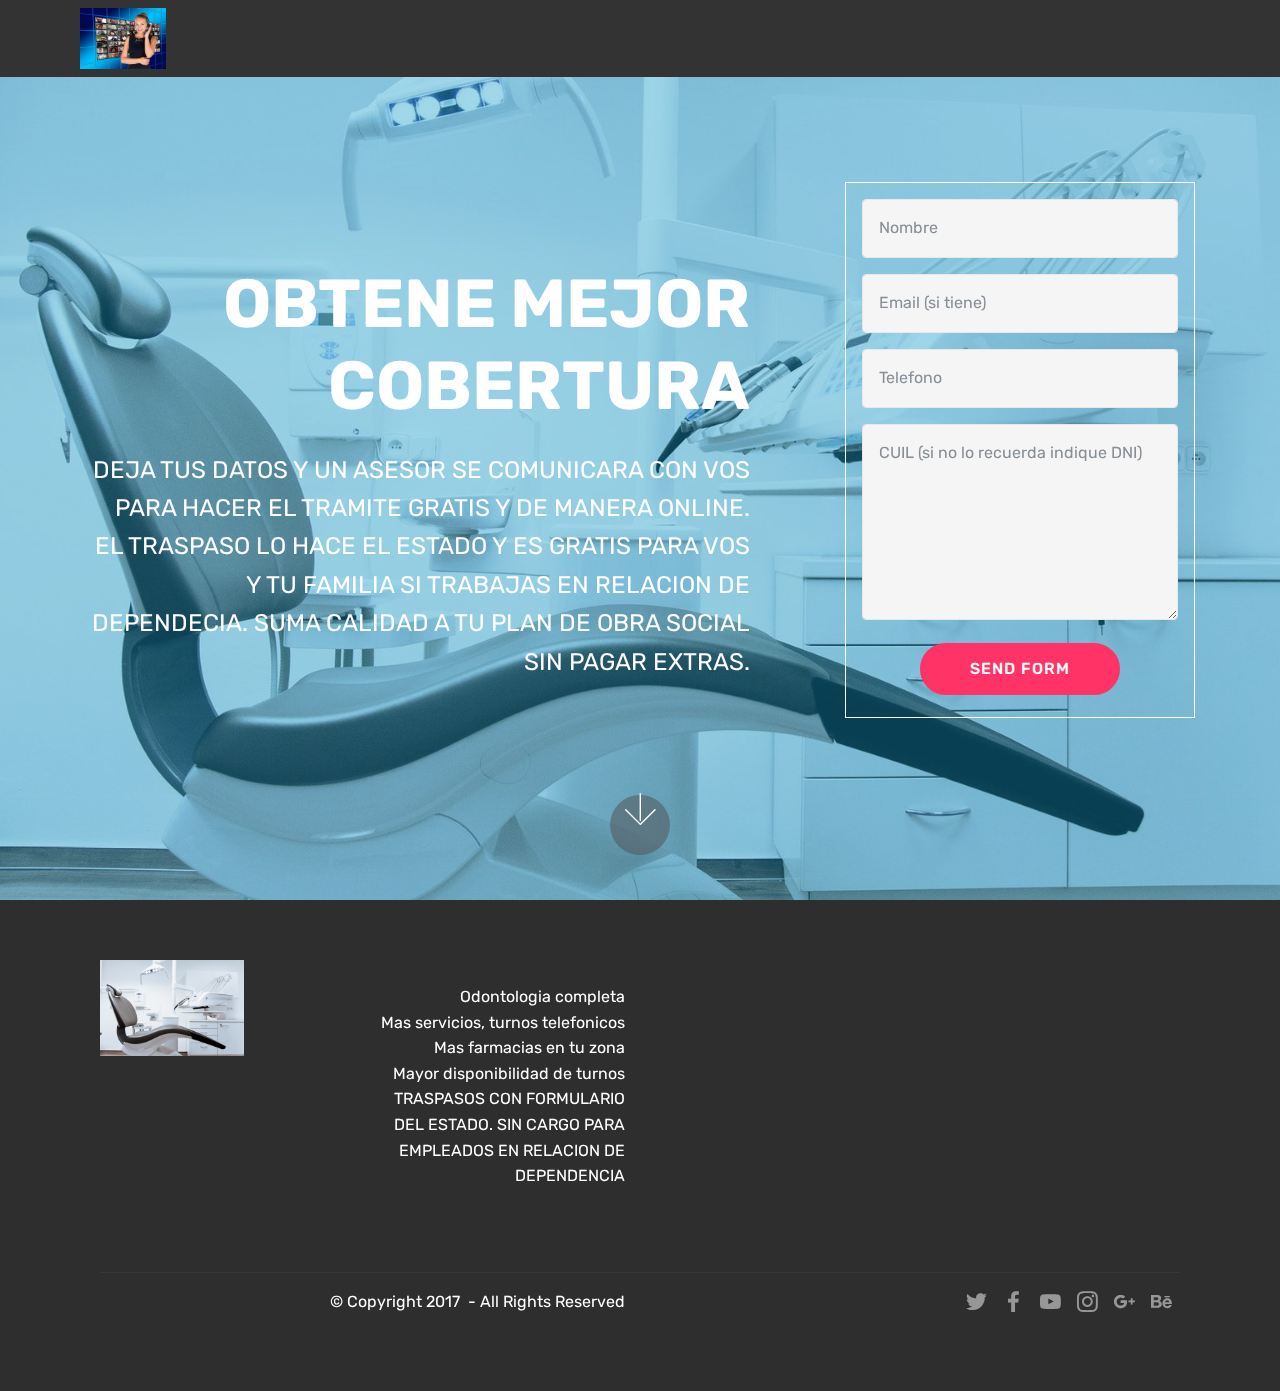
==== index.html @ d3b18d05 "create github pages" ====
<!DOCTYPE html>
<html>
<head>
  <!-- Site made with Mobirise Website Builder v4.2.2, https://mobirise.com -->
  <meta charset="UTF-8">
  <meta http-equiv="X-UA-Compatible" content="IE=edge">
  <meta name="generator" content="Mobirise v4.2.2, mobirise.com">
  <meta name="viewport" content="width=device-width, initial-scale=1">
  <link rel="shortcut icon" href="assets/images/call-center-2300040-960-960x678.jpg" type="image/x-icon">
  <meta name="description" content="">
  <title>Home</title>
  <link rel="stylesheet" href="assets/web/assets/mobirise-icons/mobirise-icons.css">
  <link rel="stylesheet" href="assets/tether/tether.min.css">
  <link rel="stylesheet" href="assets/bootstrap/css/bootstrap.min.css">
  <link rel="stylesheet" href="assets/bootstrap/css/bootstrap-grid.min.css">
  <link rel="stylesheet" href="assets/bootstrap/css/bootstrap-reboot.min.css">
  <link rel="stylesheet" href="assets/socicon/css/styles.css">
  <link rel="stylesheet" href="assets/dropdown/css/style.css">
  <link rel="stylesheet" href="assets/theme/css/style.css">
  <link rel="stylesheet" href="assets/mobirise/css/mbr-additional.css" type="text/css">
  
  
  
</head>
<body>
<section class="menu cid-qtlqsXWztq" once="menu" id="menu1-g" data-rv-view="172">

    

    <nav class="navbar navbar-expand beta-menu navbar-dropdown align-items-center navbar-fixed-top navbar-toggleable-sm">
        <button class="navbar-toggler navbar-toggler-right" type="button" data-toggle="collapse" data-target="#navbarSupportedContent" aria-controls="navbarSupportedContent" aria-expanded="false" aria-label="Toggle navigation">
            <div class="hamburger">
                <span></span>
                <span></span>
                <span></span>
                <span></span>
            </div>
        </button>
        <div class="menu-logo">
            <div class="navbar-brand">
                <span class="navbar-logo">
                    
                         <img src="assets/images/call-center-2300040-960-960x678.jpg" alt="Mobirise" title="" media-simple="true" style="height: 3.8rem;">
                    
                </span>
                <span class="navbar-caption-wrap"><a class="navbar-caption text-white display-4" href="https://mobirise.com"></a></span>
            </div>
        </div>
        <div class="collapse navbar-collapse" id="navbarSupportedContent">
            <ul class="navbar-nav nav-dropdown" data-app-modern-menu="true"><li class="nav-item">
                    <a class="nav-link link text-white display-4" href="https://mobirise.com">&nbsp; &nbsp; &nbsp; &nbsp; &nbsp;</a>
                </li>
                <li class="nav-item">
                    <a class="nav-link link text-white display-4" href="https://mobirise.com">&nbsp;&nbsp;</a>
                </li></ul>
            <div class="navbar-buttons mbr-section-btn"><a class="btn btn-sm btn-black display-4" href="https://mobirise.com"></a></div>
        </div>
    </nav>
</section>

<section class="engine"><a href="https://mobirise.co/i">how to build your own website for free</a></section><section class="cid-qtlsgCsxDX mbr-fullscreen mbr-parallax-background" id="header15-k" data-rv-view="169">

    

    <div class="mbr-overlay" style="opacity: 0.4; background-color: rgb(20, 157, 204);"></div>

    <div class="container align-right">
<div class="row">
    <div class="mbr-white col-lg-8 col-md-7 content-container">
        <h1 class="mbr-section-title mbr-bold pb-3 mbr-fonts-style display-1"><br>OBTENE MEJOR COBERTURA</h1>
        <p class="mbr-text pb-3 mbr-fonts-style display-5">
            DEJA TUS DATOS Y UN ASESOR SE COMUNICARA CON VOS PARA HACER EL TRAMITE GRATIS Y DE MANERA ONLINE. EL TRASPASO LO HACE EL ESTADO Y ES GRATIS PARA VOS Y TU FAMILIA SI TRABAJAS EN RELACION DE DEPENDECIA. SUMA CALIDAD A TU PLAN DE OBRA SOCIAL SIN PAGAR EXTRAS.</p>
    </div>
    <div class="col-lg-4 col-md-5">
    <div class="form-container">
        <div class="media-container-column" data-form-type="formoid">
            <div data-form-alert="" hidden="" class="align-center">Listo! te contactaremos a la brevedad, debido a la gran cantidad de consultas, puede demorar mas de 24 hs. Gracias</div>
            <form class="mbr-form" action="https://mobirise.com/" method="post" data-form-title="Mobirise Form"><input type="hidden" data-form-email="true" value="n4lDWaGfX4Df9I/8qN7eOyInpA7m1pARLKelEDtYTcmygphBcvefN6glMkWiWGzHgW0ulHbra5Y2m6BUz6Mc2ZE6gRpl/fX6ny7v/o+dKJM3oagnv/U/S1crHrwvx7Qu">
                <div data-for="name">
                    <div class="form-group">
                        <input type="text" class="form-control px-3" name="name" data-form-field="Name" placeholder="Nombre" required="" id="name-header15-k">
                    </div>
                </div>
                <div data-for="email">
                    <div class="form-group">
                        <input type="email" class="form-control px-3" name="email" data-form-field="Email" placeholder="Email (si tiene)" required="" id="email-header15-k">
                    </div>
                </div>
                <div data-for="phone">
                    <div class="form-group">
                        <input type="tel" class="form-control px-3" name="phone" data-form-field="Phone" placeholder="Telefono" id="phone-header15-k">
                    </div>
                </div>
                <div class="form-group" data-for="message">
                    <textarea type="text" class="form-control px-3" name="message" rows="7" placeholder="CUIL (si no lo recuerda indique DNI)" data-form-field="Message" id="message-header15-k"></textarea>
                </div>
                <span class="input-group-btn">
                    <button href="" type="submit" class="btn btn-secondary btn-form display-4">SEND FORM</button>
                </span>
            </form>
        </div>
    </div>
    </div>
</div>
    </div>
    <div class="mbr-arrow hidden-sm-down" aria-hidden="true">
        <a href="#next">
            <i class="mbri-down mbr-iconfont"></i>
        </a>
    </div>
</section>

<section class="cid-qtlqt9gknt" id="footer1-f" data-rv-view="174">

    

    

    <div class="container">
        <div class="media-container-row content text-white">
            <div class="col-12 col-md-3">
                <div class="media-wrap">
                    
                        <img src="assets/images/mbr-1620x1080.jpg" alt="Mobirise" title="" media-simple="true">
                    
                </div>
            </div>
            <div class="col-12 col-md-3 mbr-fonts-style display-7">
                <h5 class="pb-3"></h5>
                <p class="mbr-text">Odontologia completa<br>Mas servicios, turnos telefonicos<br>Mas farmacias en tu zona <br>Mayor disponibilidad de turnos<br>TRASPASOS CON FORMULARIO DEL ESTADO. SIN CARGO PARA EMPLEADOS EN RELACION DE DEPENDENCIA<br> &nbsp; &nbsp; &nbsp; &nbsp; &nbsp; &nbsp; &nbsp; &nbsp; &nbsp;<br><br></p>
            </div>
            <div class="col-12 col-md-3 mbr-fonts-style display-7">
                <h5 class="pb-3"></h5>
                <p class="mbr-text"></p>
            </div>
            <div class="col-12 col-md-3 mbr-fonts-style display-7">
                <h5 class="pb-3"></h5>
                <p class="mbr-text"></p>
            </div>
        </div>
        <div class="footer-lower">
            <div class="media-container-row">
                <div class="col-sm-12">
                    <hr>
                </div>
            </div>
            <div class="media-container-row mbr-white">
                <div class="col-sm-6 copyright">
                    <p class="mbr-text mbr-fonts-style display-7">
                        © Copyright 2017 &nbsp;- All Rights Reserved
                    </p>
                </div>
                <div class="col-md-6">
                    <div class="social-list align-right">
                        <div class="soc-item">
                            <a href="https://twitter.com" target="_blank">
                                <span class="mbr-iconfont mbr-iconfont-social socicon-twitter socicon" media-simple="true"></span>
                            </a>
                        </div>
                        <div class="soc-item">
                            <a href="https://www.facebook.com/traspasosobrasocial/" target="_blank">
                                <span class="mbr-iconfont mbr-iconfont-social socicon-facebook socicon" media-simple="true"></span>
                            </a>
                        </div>
                        <div class="soc-item">
                            <a href="https://www.youtube.com/watch?v=J1DUVOtjE8Q" target="_blank">
                                <span class="mbr-iconfont mbr-iconfont-social socicon-youtube socicon" media-simple="true"></span>
                            </a>
                        </div>
                        <div class="soc-item">
                            <a href="https://instagram.com" target="_blank">
                                <span class="mbr-iconfont mbr-iconfont-social socicon-instagram socicon" media-simple="true"></span>
                            </a>
                        </div>
                        <div class="soc-item">
                            <a href="https://plus.google.com/u/0/+Mobirise" target="_blank">
                                <span class="socicon-googleplus socicon mbr-iconfont mbr-iconfont-social" media-simple="true"></span>
                            </a>
                        </div>
                        <div class="soc-item">
                            <a href="https://www.behance.net/Mobirise" target="_blank">
                                <span class="socicon-behance socicon mbr-iconfont mbr-iconfont-social" media-simple="true"></span>
                            </a>
                        </div>
                    </div>
                </div>
            </div>
        </div>
    </div>
</section>


  <script src="assets/web/assets/jquery/jquery.min.js"></script>
  <script src="assets/popper/popper.min.js"></script>
  <script src="assets/tether/tether.min.js"></script>
  <script src="assets/bootstrap/js/bootstrap.min.js"></script>
  <script src="assets/smooth-scroll/smooth-scroll.js"></script>
  <script src="assets/dropdown/js/script.min.js"></script>
  <script src="assets/touch-swipe/jquery.touch-swipe.min.js"></script>
  <script src="assets/jarallax/jarallax.min.js"></script>
  <script src="assets/theme/js/script.js"></script>
  <script src="assets/formoid/formoid.min.js"></script>
  
  
</body>
</html>
---- assets/web/assets/mobirise-icons/mobirise-icons.css ----
@font-face {
  font-family: 'MobiriseIcons';
  src:  url('mobirise-icons.eot?spat4u');
  src:  url('mobirise-icons.eot?spat4u#iefix') format('embedded-opentype'),
    url('mobirise-icons.ttf?spat4u') format('truetype'),
    url('mobirise-icons.woff?spat4u') format('woff'),
    url('mobirise-icons.svg?spat4u#MobiriseIcons') format('svg');
  font-weight: normal;
  font-style: normal;
}

[class^="mbri-"], [class*=" mbri-"] {
  /* use !important to prevent issues with browser extensions that change fonts */
  font-family: MobiriseIcons !important;
  speak: none;
  font-style: normal;
  font-weight: normal;
  font-variant: normal;
  text-transform: none;
  line-height: 1;

  /* Better Font Rendering =========== */
  -webkit-font-smoothing: antialiased;
  -moz-osx-font-smoothing: grayscale;
}

.mbri-add-submenu:before {
  content: "\e900";
}
.mbri-alert:before {
  content: "\e901";
}
.mbri-align-center:before {
  content: "\e902";
}
.mbri-align-justify:before {
  content: "\e903";
}
.mbri-align-left:before {
  content: "\e904";
}
.mbri-align-right:before {
  content: "\e905";
}
.mbri-android:before {
  content: "\e906";
}
.mbri-apple:before {
  content: "\e907";
}
.mbri-arrow-down:before {
  content: "\e908";
}
.mbri-arrow-next:before {
  content: "\e909";
}
.mbri-arrow-prev:before {
  content: "\e90a";
}
.mbri-arrow-up:before {
  content: "\e90b";
}
.mbri-bold:before {
  content: "\e90c";
}
.mbri-bookmark:before {
  content: "\e90d";
}
.mbri-bootstrap:before {
  content: "\e90e";
}
.mbri-briefcase:before {
  content: "\e90f";
}
.mbri-browse:before {
  content: "\e910";
}
.mbri-bulleted-list:before {
  content: "\e911";
}
.mbri-calendar:before {
  content: "\e912";
}
.mbri-camera:before {
  content: "\e913";
}
.mbri-cart-add:before {
  content: "\e914";
}
.mbri-cart-full:before {
  content: "\e915";
}
.mbri-cash:before {
  content: "\e916";
}
.mbri-change-style:before {
  content: "\e917";
}
.mbri-chat:before {
  content: "\e918";
}
.mbri-clock:before {
  content: "\e919";
}
.mbri-close:before {
  content: "\e91a";
}
.mbri-cloud:before {
  content: "\e91b";
}
.mbri-code:before {
  content: "\e91c";
}
.mbri-contact-form:before {
  content: "\e91d";
}
.mbri-credit-card:before {
  content: "\e91e";
}
.mbri-cursor-click:before {
  content: "\e91f";
}
.mbri-cust-feedback:before {
  content: "\e920";
}
.mbri-database:before {
  content: "\e921";
}
.mbri-delivery:before {
  content: "\e922";
}
.mbri-desktop:before {
  content: "\e923";
}
.mbri-devices:before {
  content: "\e924";
}
.mbri-down:before {
  content: "\e925";
}
.mbri-download:before {
  content: "\e989";
}
.mbri-drag-n-drop:before {
  content: "\e927";
}
.mbri-drag-n-drop2:before {
  content: "\e928";
}
.mbri-edit:before {
  content: "\e929";
}
.mbri-edit2:before {
  content: "\e92a";
}
.mbri-error:before {
  content: "\e92b";
}
.mbri-extension:before {
  content: "\e92c";
}
.mbri-features:before {
  content: "\e92d";
}
.mbri-file:before {
  content: "\e92e";
}
.mbri-flag:before {
  content: "\e92f";
}
.mbri-folder:before {
  content: "\e930";
}
.mbri-gift:before {
  content: "\e931";
}
.mbri-github:before {
  content: "\e932";
}
.mbri-globe:before {
  content: "\e933";
}
.mbri-globe-2:before {
  content: "\e934";
}
.mbri-growing-chart:before {
  content: "\e935";
}
.mbri-hearth:before {
  content: "\e936";
}
.mbri-help:before {
  content: "\e937";
}
.mbri-home:before {
  content: "\e938";
}
.mbri-hot-cup:before {
  content: "\e939";
}
.mbri-idea:before {
  content: "\e93a";
}
.mbri-image-gallery:before {
  content: "\e93b";
}
.mbri-image-slider:before {
  content: "\e93c";
}
.mbri-info:before {
  content: "\e93d";
}
.mbri-italic:before {
  content: "\e93e";
}
.mbri-key:before {
  content: "\e93f";
}
.mbri-laptop:before {
  content: "\e940";
}
.mbri-layers:before {
  content: "\e941";
}
.mbri-left-right:before {
  content: "\e942";
}
.mbri-left:before {
  content: "\e943";
}
.mbri-letter:before {
  content: "\e944";
}
.mbri-like:before {
  content: "\e945";
}
.mbri-link:before {
  content: "\e946";
}
.mbri-lock:before {
  content: "\e947";
}
.mbri-login:before {
  content: "\e948";
}
.mbri-logout:before {
  content: "\e949";
}
.mbri-magic-stick:before {
  content: "\e94a";
}
.mbri-map-pin:before {
  content: "\e94b";
}
.mbri-menu:before {
  content: "\e94c";
}
.mbri-mobile:before {
  content: "\e94d";
}
.mbri-mobile2:before {
  content: "\e94e";
}
.mbri-mobirise:before {
  content: "\e94f";
}
.mbri-more-horizontal:before {
  content: "\e950";
}
.mbri-more-vertical:before {
  content: "\e951";
}
.mbri-music:before {
  content: "\e952";
}
.mbri-new-file:before {
  content: "\e953";
}
.mbri-numbered-list:before {
  content: "\e954";
}
.mbri-opened-folder:before {
  content: "\e955";
}
.mbri-pages:before {
  content: "\e956";
}
.mbri-paper-plane:before {
  content: "\e957";
}
.mbri-paperclip:before {
  content: "\e958";
}
.mbri-photo:before {
  content: "\e959";
}
.mbri-photos:before {
  content: "\e95a";
}
.mbri-pin:before {
  content: "\e95b";
}
.mbri-play:before {
  content: "\e95c";
}
.mbri-plus:before {
  content: "\e95d";
}
.mbri-preview:before {
  content: "\e95e";
}
.mbri-print:before {
  content: "\e95f";
}
.mbri-protect:before {
  content: "\e960";
}
.mbri-question:before {
  content: "\e961";
}
.mbri-quote-left:before {
  content: "\e962";
}
.mbri-quote-right:before {
  content: "\e963";
}
.mbri-refresh:before {
  content: "\e964";
}
.mbri-responsive:before {
  content: "\e965";
}
.mbri-right:before {
  content: "\e966";
}
.mbri-rocket:before {
  content: "\e967";
}
.mbri-sad-face:before {
  content: "\e968";
}
.mbri-sale:before {
  content: "\e969";
}
.mbri-save:before {
  content: "\e96a";
}
.mbri-search:before {
  content: "\e96b";
}
.mbri-setting:before {
  content: "\e96c";
}
.mbri-setting2:before {
  content: "\e96d";
}
.mbri-setting3:before {
  content: "\e96e";
}
.mbri-share:before {
  content: "\e96f";
}
.mbri-shopping-bag:before {
  content: "\e970";
}
.mbri-shopping-basket:before {
  content: "\e971";
}
.mbri-shopping-cart:before {
  content: "\e972";
}
.mbri-sites:before {
  content: "\e973";
}
.mbri-smile-face:before {
  content: "\e974";
}
.mbri-speed:before {
  content: "\e975";
}
.mbri-star:before {
  content: "\e976";
}
.mbri-success:before {
  content: "\e977";
}
.mbri-sun:before {
  content: "\e978";
}
.mbri-sun2:before {
  content: "\e979";
}
.mbri-tablet:before {
  content: "\e97a";
}
.mbri-tablet-vertical:before {
  content: "\e97b";
}
.mbri-target:before {
  content: "\e97c";
}
.mbri-timer:before {
  content: "\e97d";
}
.mbri-to-ftp:before {
  content: "\e97e";
}
.mbri-to-local-drive:before {
  content: "\e97f";
}
.mbri-touch-swipe:before {
  content: "\e980";
}
.mbri-touch:before {
  content: "\e981";
}
.mbri-trash:before {
  content: "\e982";
}
.mbri-underline:before {
  content: "\e983";
}
.mbri-unlink:before {
  content: "\e984";
}
.mbri-unlock:before {
  content: "\e985";
}
.mbri-up-down:before {
  content: "\e986";
}
.mbri-up:before {
  content: "\e987";
}
.mbri-update:before {
  content: "\e988";
}
.mbri-upload:before {
 content: "\e926"; 
}
.mbri-user:before {
  content: "\e98a";
}
.mbri-user2:before {
  content: "\e98b";
}
.mbri-users:before {
  content: "\e98c";
}
.mbri-video:before {
  content: "\e98d";
}
.mbri-video-play:before {
  content: "\e98e";
}
.mbri-watch:before {
  content: "\e98f";
}
.mbri-website-theme:before {
  content: "\e990";
}
.mbri-wifi:before {
  content: "\e991";
}
.mbri-windows:before {
  content: "\e992";
}
.mbri-zoom-out:before {
  content: "\e993";
}
.mbri-redo:before {
  content: "\e994";
}
.mbri-undo:before {
  content: "\e995";
}
---- assets/socicon/css/styles.css ----
@charset "UTF-8";

@font-face {
  font-family: "socicon";
  src:url("../fonts/socicon.eot");
  src:url("../fonts/socicon.eot?#iefix") format("embedded-opentype"),
    url("../fonts/socicon.woff") format("woff"),
    url("../fonts/socicon.ttf") format("truetype"),
    url("../fonts/socicon.svg#socicon") format("svg");
  font-weight: normal;
  font-style: normal;

}

[data-icon]:before {
  font-family: "socicon" !important;
  content: attr(data-icon);
  font-style: normal !important;
  font-weight: normal !important;
  font-variant: normal !important;
  text-transform: none !important;
  speak: none;
  line-height: 1;
  -webkit-font-smoothing: antialiased;
  -moz-osx-font-smoothing: grayscale;
}

[class^="socicon-"]:before,
[class*=" socicon-"]:before {
  font-family: "socicon" !important;
  font-style: normal !important;
  font-weight: normal !important;
  font-variant: normal !important;
  text-transform: none !important;
  speak: none;
  line-height: 1;
  -webkit-font-smoothing: antialiased;
  -moz-osx-font-smoothing: grayscale;
}

.socicon-modelmayhem:before {
  content: "\e000";
}
.socicon-mixcloud:before {
  content: "\e001";
}
.socicon-drupal:before {
  content: "\e002";
}
.socicon-swarm:before {
  content: "\e003";
}
.socicon-istock:before {
  content: "\e004";
}
.socicon-yammer:before {
  content: "\e005";
}
.socicon-ello:before {
  content: "\e006";
}
.socicon-stackoverflow:before {
  content: "\e007";
}
.socicon-persona:before {
  content: "\e008";
}
.socicon-triplej:before {
  content: "\e009";
}
.socicon-houzz:before {
  content: "\e00a";
}
.socicon-rss:before {
  content: "\e00b";
}
.socicon-paypal:before {
  content: "\e00c";
}
.socicon-odnoklassniki:before {
  content: "\e00d";
}
.socicon-airbnb:before {
  content: "\e00e";
}
.socicon-periscope:before {
  content: "\e00f";
}
.socicon-outlook:before {
  content: "\e010";
}
.socicon-coderwall:before {
  content: "\e011";
}
.socicon-tripadvisor:before {
  content: "\e012";
}
.socicon-appnet:before {
  content: "\e013";
}
.socicon-goodreads:before {
  content: "\e014";
}
.socicon-tripit:before {
  content: "\e015";
}
.socicon-lanyrd:before {
  content: "\e016";
}
.socicon-slideshare:before {
  content: "\e017";
}
.socicon-buffer:before {
  content: "\e018";
}
.socicon-disqus:before {
  content: "\e019";
}
.socicon-vkontakte:before {
  content: "\e01a";
}
.socicon-whatsapp:before {
  content: "\e01b";
}
.socicon-patreon:before {
  content: "\e01c";
}
.socicon-storehouse:before {
  content: "\e01d";
}
.socicon-pocket:before {
  content: "\e01e";
}
.socicon-mail:before {
  content: "\e01f";
}
.socicon-blogger:before {
  content: "\e020";
}
.socicon-technorati:before {
  content: "\e021";
}
.socicon-reddit:before {
  content: "\e022";
}
.socicon-dribbble:before {
  content: "\e023";
}
.socicon-stumbleupon:before {
  content: "\e024";
}
.socicon-digg:before {
  content: "\e025";
}
.socicon-envato:before {
  content: "\e026";
}
.socicon-behance:before {
  content: "\e027";
}
.socicon-delicious:before {
  content: "\e028";
}
.socicon-deviantart:before {
  content: "\e029";
}
.socicon-forrst:before {
  content: "\e02a";
}
.socicon-play:before {
  content: "\e02b";
}
.socicon-zerply:before {
  content: "\e02c";
}
.socicon-wikipedia:before {
  content: "\e02d";
}
.socicon-apple:before {
  content: "\e02e";
}
.socicon-flattr:before {
  content: "\e02f";
}
.socicon-github:before {
  content: "\e030";
}
.socicon-renren:before {
  content: "\e031";
}
.socicon-friendfeed:before {
  content: "\e032";
}
.socicon-newsvine:before {
  content: "\e033";
}
.socicon-identica:before {
  content: "\e034";
}
.socicon-bebo:before {
  content: "\e035";
}
.socicon-zynga:before {
  content: "\e036";
}
.socicon-steam:before {
  content: "\e037";
}
.socicon-xbox:before {
  content: "\e038";
}
.socicon-windows:before {
  content: "\e039";
}
.socicon-qq:before {
  content: "\e03a";
}
.socicon-douban:before {
  content: "\e03b";
}
.socicon-meetup:before {
  content: "\e03c";
}
.socicon-playstation:before {
  content: "\e03d";
}
.socicon-android:before {
  content: "\e03e";
}
.socicon-snapchat:before {
  content: "\e03f";
}
.socicon-twitter:before {
  content: "\e040";
}
.socicon-facebook:before {
  content: "\e041";
}
.socicon-googleplus:before {
  content: "\e042";
}
.socicon-pinterest:before {
  content: "\e043";
}
.socicon-foursquare:before {
  content: "\e044";
}
.socicon-yahoo:before {
  content: "\e045";
}
.socicon-skype:before {
  content: "\e046";
}
.socicon-yelp:before {
  content: "\e047";
}
.socicon-feedburner:before {
  content: "\e048";
}
.socicon-linkedin:before {
  content: "\e049";
}
.socicon-viadeo:before {
  content: "\e04a";
}
.socicon-xing:before {
  content: "\e04b";
}
.socicon-myspace:before {
  content: "\e04c";
}
.socicon-soundcloud:before {
  content: "\e04d";
}
.socicon-spotify:before {
  content: "\e04e";
}
.socicon-grooveshark:before {
  content: "\e04f";
}
.socicon-lastfm:before {
  content: "\e050";
}
.socicon-youtube:before {
  content: "\e051";
}
.socicon-vimeo:before {
  content: "\e052";
}
.socicon-dailymotion:before {
  content: "\e053";
}
.socicon-vine:before {
  content: "\e054";
}
.socicon-flickr:before {
  content: "\e055";
}
.socicon-500px:before {
  content: "\e056";
}
.socicon-wordpress:before {
  content: "\e058";
}
.socicon-tumblr:before {
  content: "\e059";
}
.socicon-twitch:before {
  content: "\e05a";
}
.socicon-8tracks:before {
  content: "\e05b";
}
.socicon-amazon:before {
  content: "\e05c";
}
.socicon-icq:before {
  content: "\e05d";
}
.socicon-smugmug:before {
  content: "\e05e";
}
.socicon-ravelry:before {
  content: "\e05f";
}
.socicon-weibo:before {
  content: "\e060";
}
.socicon-baidu:before {
  content: "\e061";
}
.socicon-angellist:before {
  content: "\e062";
}
.socicon-ebay:before {
  content: "\e063";
}
.socicon-imdb:before {
  content: "\e064";
}
.socicon-stayfriends:before {
  content: "\e065";
}
.socicon-residentadvisor:before {
  content: "\e066";
}
.socicon-google:before {
  content: "\e067";
}
.socicon-yandex:before {
  content: "\e068";
}
.socicon-sharethis:before {
  content: "\e069";
}
.socicon-bandcamp:before {
  content: "\e06a";
}
.socicon-itunes:before {
  content: "\e06b";
}
.socicon-deezer:before {
  content: "\e06c";
}
.socicon-telegram:before {
  content: "\e06e";
}
.socicon-openid:before {
  content: "\e06f";
}
.socicon-amplement:before {
  content: "\e070";
}
.socicon-viber:before {
  content: "\e071";
}
.socicon-zomato:before {
  content: "\e072";
}
.socicon-draugiem:before {
  content: "\e074";
}
.socicon-endomodo:before {
  content: "\e075";
}
.socicon-filmweb:before {
  content: "\e076";
}
.socicon-stackexchange:before {
  content: "\e077";
}
.socicon-wykop:before {
  content: "\e078";
}
.socicon-teamspeak:before {
  content: "\e079";
}
.socicon-teamviewer:before {
  content: "\e07a";
}
.socicon-ventrilo:before {
  content: "\e07b";
}
.socicon-younow:before {
  content: "\e07c";
}
.socicon-raidcall:before {
  content: "\e07d";
}
.socicon-mumble:before {
  content: "\e07e";
}
.socicon-medium:before {
  content: "\e06d";
}
.socicon-bebee:before {
  content: "\e07f";
}
.socicon-hitbox:before {
  content: "\e080";
}
.socicon-reverbnation:before {
  content: "\e081";
}
.socicon-formulr:before {
  content: "\e082";
}
.socicon-instagram:before {
  content: "\e057";
}
.socicon-battlenet:before {
  content: "\e083";
}
.socicon-chrome:before {
  content: "\e084";
}
.socicon-discord:before {
  content: "\e086";
}
.socicon-issuu:before {
  content: "\e087";
}
.socicon-macos:before {
  content: "\e088";
}
.socicon-firefox:before {
  content: "\e089";
}
.socicon-opera:before {
  content: "\e08d";
}
.socicon-keybase:before {
  content: "\e090";
}
.socicon-alliance:before {
  content: "\e091";
}
.socicon-livejournal:before {
  content: "\e092";
}
.socicon-googlephotos:before {
  content: "\e093";
}
.socicon-horde:before {
  content: "\e094";
}
.socicon-etsy:before {
  content: "\e095";
}
.socicon-zapier:before {
  content: "\e096";
}
.socicon-google-scholar:before {
  content: "\e097";
}
.socicon-researchgate:before {
  content: "\e098";
}
.socicon-wechat:before {
  content: "\e099";
}
.socicon-strava:before {
  content: "\e09a";
}
.socicon-line:before {
  content: "\e09b";
}
.socicon-lyft:before {
  content: "\e09c";
}
.socicon-uber:before {
  content: "\e09d";
}
.socicon-songkick:before {
  content: "\e09e";
}
.socicon-viewbug:before {
  content: "\e09f";
}
.socicon-googlegroups:before {
  content: "\e0a0";
}
.socicon-quora:before {
  content: "\e073";
}
.socicon-diablo:before {
  content: "\e085";
}
.socicon-blizzard:before {
  content: "\e0a1";
}
.socicon-hearthstone:before {
  content: "\e08b";
}
.socicon-heroes:before {
  content: "\e08a";
}
.socicon-overwatch:before {
  content: "\e08c";
}
.socicon-warcraft:before {
  content: "\e08e";
}
.socicon-starcraft:before {
  content: "\e08f";
}
.socicon-beam:before {
  content: "\e0a2";
}
.socicon-curse:before {
  content: "\e0a3";
}
.socicon-player:before {
  content: "\e0a4";
}
.socicon-streamjar:before {
  content: "\e0a5";
}
.socicon-nintendo:before {
  content: "\e0a6";
}
.socicon-hellocoton:before {
  content: "\e0a7";
}
---- assets/dropdown/css/style.css ----
.navbar-dropdown {
  left: 0;
  padding: 0;
  position: absolute;
  right: 0;
  top: 0;
  transition: all 0.45s ease;
  z-index: 1030;
  background: #282828; }
  .navbar-dropdown .navbar-logo {
    margin-right: 0.8rem;
    transition: margin 0.3s ease-in-out;
    vertical-align: middle; }
    .navbar-dropdown .navbar-logo img {
      height: 3.125rem;
      transition: all 0.3s ease-in-out; }
    .navbar-dropdown .navbar-logo.mbr-iconfont {
      font-size: 3.125rem;
      line-height: 3.125rem; }
  .navbar-dropdown .navbar-caption {
    font-weight: 700;
    white-space: normal;
    vertical-align: -4px;
    line-height: 3.125rem !important; }
    .navbar-dropdown .navbar-caption, .navbar-dropdown .navbar-caption:hover {
      color: inherit;
      text-decoration: none; }
  .navbar-dropdown .mbr-iconfont + .navbar-caption {
    vertical-align: -1px; }
  .navbar-dropdown.navbar-fixed-top {
    position: fixed; }
  .navbar-dropdown .navbar-brand span {
    vertical-align: -4px; }
  .navbar-dropdown.bg-color.transparent {
    background: none; }
  .navbar-dropdown.navbar-short .navbar-brand {
    padding: 0.625rem 0; }
    .navbar-dropdown.navbar-short .navbar-brand span {
      vertical-align: -1px; }
  .navbar-dropdown.navbar-short .navbar-caption {
    line-height: 2.375rem !important;
    vertical-align: -2px; }
  .navbar-dropdown.navbar-short .navbar-logo {
    margin-right: 0.5rem; }
    .navbar-dropdown.navbar-short .navbar-logo img {
      height: 2.375rem; }
    .navbar-dropdown.navbar-short .navbar-logo.mbr-iconfont {
      font-size: 2.375rem;
      line-height: 2.375rem; }
  .navbar-dropdown.navbar-short .mbr-table-cell {
    height: 3.625rem; }
  .navbar-dropdown .navbar-close {
    left: 0.6875rem;
    position: fixed;
    top: 0.75rem;
    z-index: 1000; }
  .navbar-dropdown .hamburger-icon {
    content: "";
    display: inline-block;
    vertical-align: middle;
    width: 16px;
    -webkit-box-shadow: 0 -6px 0 1px #282828,0 0 0 1px #282828,0 6px 0 1px #282828;
    -moz-box-shadow: 0 -6px 0 1px #282828,0 0 0 1px #282828,0 6px 0 1px #282828;
    box-shadow: 0 -6px 0 1px #282828,0 0 0 1px #282828,0 6px 0 1px #282828; }

.dropdown-menu .dropdown-toggle[data-toggle="dropdown-submenu"]::after {
  border-bottom: 0.35em solid transparent;
  border-left: 0.35em solid;
  border-right: 0;
  border-top: 0.35em solid transparent;
  margin-left: 0.3rem; }

.dropdown-menu .dropdown-item:focus {
  outline: 0; }

.nav-dropdown {
  font-size: 0.75rem;
  font-weight: 500;
  height: auto !important; }
  .nav-dropdown .nav-btn {
    padding-left: 1rem; }
  .nav-dropdown .link {
    margin: .667em 1.667em;
    font-weight: 500;
    padding: 0;
    transition: color .2s ease-in-out; }
    .nav-dropdown .link.dropdown-toggle {
      margin-right: 2.583em; }
      .nav-dropdown .link.dropdown-toggle::after {
        margin-left: .25rem;
        border-top: 0.35em solid;
        border-right: 0.35em solid transparent;
        border-left: 0.35em solid transparent;
        border-bottom: 0; }
      .nav-dropdown .link.dropdown-toggle[aria-expanded="true"] {
        margin: 0;
        padding: 0.667em 3.263em  0.667em 1.667em; }
  .nav-dropdown .link::after,
  .nav-dropdown .dropdown-item::after {
    color: inherit; }
  .nav-dropdown .btn {
    font-size: 0.75rem;
    font-weight: 700;
    letter-spacing: 0;
    margin-bottom: 0;
    padding-left: 1.25rem;
    padding-right: 1.25rem; }
  .nav-dropdown .dropdown-menu {
    border-radius: 0;
    border: 0;
    left: 0;
    margin: 0;
    padding-bottom: 1.25rem;
    padding-top: 1.25rem;
    position: relative; }
  .nav-dropdown .dropdown-submenu {
    margin-left: 0.125rem;
    top: 0; }
  .nav-dropdown .dropdown-item {
    font-weight: 500;
    line-height: 2;
    padding: 0.3846em 4.615em 0.3846em 1.5385em;
    position: relative;
    transition: color .2s ease-in-out, background-color .2s ease-in-out; }
    .nav-dropdown .dropdown-item::after {
      margin-top: -0.3077em;
      position: absolute;
      right: 1.1538em;
      top: 50%; }
    .nav-dropdown .dropdown-item:focus, .nav-dropdown .dropdown-item:hover {
      background: none; }

@media (max-width: 767px) {
  .nav-dropdown.navbar-toggleable-sm {
    bottom: 0;
    display: none;
    left: 0;
    overflow-x: hidden;
    position: fixed;
    top: 0;
    transform: translateX(-100%);
    -ms-transform: translateX(-100%);
    -webkit-transform: translateX(-100%);
    width: 18.75rem;
    z-index: 999; } }
.nav-dropdown.navbar-toggleable-xl {
  bottom: 0;
  display: none;
  left: 0;
  overflow-x: hidden;
  position: fixed;
  top: 0;
  transform: translateX(-100%);
  -ms-transform: translateX(-100%);
  -webkit-transform: translateX(-100%);
  width: 18.75rem;
  z-index: 999; }

.nav-dropdown-sm {
  display: block !important;
  overflow-x: hidden;
  overflow: auto;
  padding-top: 3.875rem; }
  .nav-dropdown-sm::after {
    content: "";
    display: block;
    height: 3rem;
    width: 100%; }
  .nav-dropdown-sm.collapse.in ~ .navbar-close {
    display: block !important; }
  .nav-dropdown-sm.collapsing, .nav-dropdown-sm.collapse.in {
    transform: translateX(0);
    -ms-transform: translateX(0);
    -webkit-transform: translateX(0);
    transition: all 0.25s ease-out;
    -webkit-transition: all 0.25s ease-out;
    background: #282828; }
  .nav-dropdown-sm.collapsing[aria-expanded="false"] {
    transform: translateX(-100%);
    -ms-transform: translateX(-100%);
    -webkit-transform: translateX(-100%); }
  .nav-dropdown-sm .nav-item {
    display: block;
    margin-left: 0 !important;
    padding-left: 0; }
  .nav-dropdown-sm .link,
  .nav-dropdown-sm .dropdown-item {
    border-top: 1px dotted rgba(255, 255, 255, 0.1);
    font-size: 0.8125rem;
    line-height: 1.6;
    margin: 0 !important;
    padding: 0.875rem 2.4rem 0.875rem 1.5625rem !important;
    position: relative;
    white-space: normal; }
    .nav-dropdown-sm .link:focus, .nav-dropdown-sm .link:hover,
    .nav-dropdown-sm .dropdown-item:focus,
    .nav-dropdown-sm .dropdown-item:hover {
      background: rgba(0, 0, 0, 0.2) !important;
      color: #c0a375; }
  .nav-dropdown-sm .nav-btn {
    position: relative;
    padding: 1.5625rem 1.5625rem 0 1.5625rem; }
    .nav-dropdown-sm .nav-btn::before {
      border-top: 1px dotted rgba(255, 255, 255, 0.1);
      content: "";
      left: 0;
      position: absolute;
      top: 0;
      width: 100%; }
    .nav-dropdown-sm .nav-btn + .nav-btn {
      padding-top: 0.625rem; }
      .nav-dropdown-sm .nav-btn + .nav-btn::before {
        display: none; }
  .nav-dropdown-sm .btn {
    padding: 0.625rem 0; }
  .nav-dropdown-sm .dropdown-toggle[data-toggle="dropdown-submenu"]::after {
    margin-left: .25rem;
    border-top: 0.35em solid;
    border-right: 0.35em solid transparent;
    border-left: 0.35em solid transparent;
    border-bottom: 0; }
  .nav-dropdown-sm .dropdown-toggle[data-toggle="dropdown-submenu"][aria-expanded="true"]::after {
    border-top: 0;
    border-right: 0.35em solid transparent;
    border-left: 0.35em solid transparent;
    border-bottom: 0.35em solid; }
  .nav-dropdown-sm .dropdown-menu {
    margin: 0;
    padding: 0;
    position: relative;
    top: 0;
    left: 0;
    width: 100%;
    border: 0;
    float: none;
    border-radius: 0;
    background: none; }
  .nav-dropdown-sm .dropdown-submenu {
    left: 100%;
    margin-left: 0.125rem;
    margin-top: -1.25rem;
    top: 0; }

.navbar-toggleable-sm .nav-dropdown .dropdown-menu {
  position: absolute; }

.navbar-toggleable-sm .nav-dropdown .dropdown-submenu {
  left: 100%;
  margin-left: 0.125rem;
  margin-top: -1.25rem;
  top: 0; }

.navbar-toggleable-sm.opened .nav-dropdown .dropdown-menu {
  position: relative; }

.navbar-toggleable-sm.opened .nav-dropdown .dropdown-submenu {
  left: 0;
  margin-left: 00rem;
  margin-top: 0rem;
  top: 0; }

.is-builder .nav-dropdown.collapsing {
  transition: none !important; }

/*# sourceMappingURL=style.css.map */
---- assets/theme/css/style.css ----
/*!
 * Mobirise v4 theme (https://mobirise.com/)
 * Copyright 2017 Mobirise
 */
section {
  background-color: #eeeeee; }

section,
.container,
.container-fluid {
  position: relative;
  word-wrap: break-word; }

a.mbr-iconfont:hover {
  text-decoration: none; }

.article .lead p, .article .lead ul, .article .lead ol, .article .lead pre, .article .lead blockquote {
  margin-bottom: 0; }

a {
  font-style: normal;
  font-weight: 400;
  cursor: pointer; }
  a, a:hover {
    text-decoration: none; }

figure {
  margin-bottom: 0; }

body {
  color: #232323; }

h1, h2, h3, h4, h5, h6,
.h1, .h2, .h3, .h4, .h5, .h6,
.display-1, .display-2, .display-3, .display-4 {
  line-height: 1;
  word-break: break-word;
  word-wrap: break-word; }

b, strong {
  font-weight: bold; }

blockquote {
  padding: 10px 0 10px 20px;
  position: relative;
  border-left: 2px solid;
  border-color: #ff3366; }

input:-webkit-autofill, input:-webkit-autofill:hover, input:-webkit-autofill:focus, input:-webkit-autofill:active {
  transition-delay: 9999s;
  transition-property: background-color, color; }

textarea[type="hidden"] {
  display: none; }

body {
  position: relative; }

section {
  background-position: 50% 50%;
  background-repeat: no-repeat;
  background-size: cover; }
  section .mbr-background-video,
  section .mbr-background-video-preview {
    position: absolute;
    bottom: 0;
    left: 0;
    right: 0;
    top: 0; }

.hidden {
  visibility: hidden; }

.mbr-z-index20 {
  z-index: 20; }

/*! Base colors */
.mbr-white {
  color: #ffffff; }

.mbr-black {
  color: #000000; }

.mbr-bg-white {
  background-color: #ffffff; }

.mbr-bg-black {
  background-color: #000000; }

/*! Text-aligns */
.align-left {
  text-align: left; }

.align-center {
  text-align: center; }

.align-right {
  text-align: right; }

@media (max-width: 767px) {
  .align-left, .align-center, .align-right, .mbr-section-btn, .mbr-section-title {
    text-align: center; } }
/*! Font-weight  */
.mbr-light {
  font-weight: 300; }

.mbr-regular {
  font-weight: 400; }

.mbr-semibold {
  font-weight: 500; }

.mbr-bold {
  font-weight: 700; }

/*! Media  */
.media-size-item {
  -webkit-flex: 1 1 auto;
  -moz-flex: 1 1 auto;
  -ms-flex: 1 1 auto;
  -o-flex: 1 1 auto;
  flex: 1 1 auto; }

.media-content {
  -webkit-flex-basis: 100%;
  flex-basis: 100%; }

.media-container-row {
  display: -ms-flexbox;
  display: -webkit-flex;
  display: flex;
  -webkit-flex-direction: row;
  -ms-flex-direction: row;
  flex-direction: row;
  -webkit-flex-wrap: wrap;
  -ms-flex-wrap: wrap;
  flex-wrap: wrap;
  -webkit-justify-content: center;
  -ms-flex-pack: center;
  justify-content: center;
  -webkit-align-content: center;
  -ms-flex-line-pack: center;
  align-content: center;
  -webkit-align-items: start;
  -ms-flex-align: start;
  align-items: start; }
  .media-container-row .media-size-item {
    width: 400px; }

.media-container-column {
  display: -ms-flexbox;
  display: -webkit-flex;
  display: flex;
  -webkit-flex-direction: column;
  -ms-flex-direction: column;
  flex-direction: column;
  -webkit-flex-wrap: wrap;
  -ms-flex-wrap: wrap;
  flex-wrap: wrap;
  -webkit-justify-content: center;
  -ms-flex-pack: center;
  justify-content: center;
  -webkit-align-content: center;
  -ms-flex-line-pack: center;
  align-content: center;
  -webkit-align-items: stretch;
  -ms-flex-align: stretch;
  align-items: stretch; }
  .media-container-column > * {
    width: 100%; }

@media (min-width: 992px) {
  .media-container-row {
    -webkit-flex-wrap: nowrap;
    -ms-flex-wrap: nowrap;
    flex-wrap: nowrap; } }
figure {
  overflow: hidden; }

figure[mbr-media-size] {
  transition: width 0.1s; }

.mbr-figure img, .mbr-figure iframe {
  display: block;
  width: 100%; }

.card {
  background-color: transparent;
  border: none; }

.card-img {
  text-align: center;
  flex-shrink: 0; }

.media {
  max-width: 100%;
  margin: 0 auto; }

.mbr-figure {
  -ms-flex-item-align: center;
  -ms-grid-row-align: center;
  -webkit-align-self: center;
  align-self: center; }

.media-container > div {
  max-width: 100%; }

.mbr-figure img, .card-img img {
  width: 100%; }

@media (max-width: 991px) {
  .media-size-item {
    width: auto !important; }

  .media {
    width: auto; }

  .mbr-figure {
    width: 100% !important; } }
/*! Buttons */
.mbr-section-btn {
  margin-left: -.25rem;
  margin-right: -.25rem;
  font-size: 0; }

nav .mbr-section-btn {
  margin-left: 0rem;
  margin-right: 0rem; }

/*! Btn icon margin */
.btn .mbr-iconfont, .btn.btn-sm .mbr-iconfont {
  cursor: pointer;
  margin-right: 0.5rem; }

.btn.btn-md .mbr-iconfont, .btn.btn-md .mbr-iconfont {
  margin-right: 0.8rem; }

.mbr-regular {
  font-weight: 400; }

.mbr-semibold {
  font-weight: 500; }

.mbr-bold {
  font-weight: 700; }

[type="submit"] {
  -webkit-appearance: none; }

/*! Full-screen */
.mbr-fullscreen .mbr-overlay {
  min-height: 100vh; }

.mbr-fullscreen {
  display: flex;
  display: -webkit-flex;
  display: -moz-flex;
  display: -ms-flex;
  display: -o-flex;
  align-items: center;
  -webkit-align-items: center;
  min-height: 100vh;
  padding-top: 3rem;
  padding-bottom: 3rem; }

/*! Map */
.map {
  height: 25rem;
  position: relative; }
  .map iframe {
    width: 100%;
    height: 100%; }

/* Form */
.form-asterisk {
  font-family: initial;
  position: absolute;
  top: -2px;
  font-weight: normal; }

/*! Scroll to top arrow */
.mbr-arrow-up {
  bottom: 25px;
  right: 90px;
  position: fixed;
  text-align: right;
  z-index: 5000;
  color: #ffffff;
  font-size: 32px;
  transform: rotate(180deg);
  -webkit-transform: rotate(180deg); }

.mbr-arrow-up a {
  background: rgba(0, 0, 0, 0.2);
  border-radius: 3px;
  color: #fff;
  display: inline-block;
  height: 60px;
  width: 60px;
  outline-style: none !important;
  position: relative;
  text-decoration: none;
  transition: all .3s ease-in-out;
  cursor: pointer;
  text-align: center; }
  .mbr-arrow-up a:hover {
    background-color: rgba(0, 0, 0, 0.4); }
  .mbr-arrow-up a i {
    line-height: 60px; }

.mbr-arrow-up-icon {
  display: block;
  color: #fff; }

.mbr-arrow-up-icon::before {
  content: "\203a";
  display: inline-block;
  font-family: serif;
  font-size: 32px;
  line-height: 1;
  font-style: normal;
  position: relative;
  top: 6px;
  left: -4px;
  -webkit-transform: rotate(-90deg);
  transform: rotate(-90deg); }

/*! Arrow Down */
.mbr-arrow {
  position: absolute;
  bottom: 45px;
  left: 50%;
  width: 60px;
  height: 60px;
  cursor: pointer;
  background-color: rgba(80, 80, 80, 0.5);
  border-radius: 50%;
  -webkit-transform: translateX(-50%);
  transform: translateX(-50%); }
  .mbr-arrow > a {
    display: inline-block;
    text-decoration: none;
    outline-style: none;
    -webkit-animation: arrowdown 1.7s ease-in-out infinite;
    animation: arrowdown 1.7s ease-in-out infinite; }
    .mbr-arrow > a > i {
      position: absolute;
      top: -2px;
      left: 15px;
      font-size: 2rem; }

@keyframes arrowdown {
  0% {
    transform: translateY(0px);
    -webkit-transform: translateY(0px); }
  50% {
    transform: translateY(-5px);
    -webkit-transform: translateY(-5px); }
  100% {
    transform: translateY(0px);
    -webkit-transform: translateY(0px); } }
@-webkit-keyframes arrowdown {
  0% {
    transform: translateY(0px);
    -webkit-transform: translateY(0px); }
  50% {
    transform: translateY(-5px);
    -webkit-transform: translateY(-5px); }
  100% {
    transform: translateY(0px);
    -webkit-transform: translateY(0px); } }
@media (max-width: 500px) {
  .mbr-arrow-up {
    left: 50%;
    right: auto;
    transform: translateX(-50%) rotate(180deg);
    -webkit-transform: translateX(-50%) rotate(180deg); } }
/*Gradients animation*/
@keyframes gradient-animation {
  from {
    background-position: 0% 100%;
    animation-timing-function: ease-in-out; }
  to {
    background-position: 100% 0%;
    animation-timing-function: ease-in-out; } }
@-webkit-keyframes gradient-animation {
  from {
    background-position: 0% 100%;
    animation-timing-function: ease-in-out; }
  to {
    background-position: 100% 0%;
    animation-timing-function: ease-in-out; } }
.bg-gradient {
  background-size: 200% 200%;
  animation: gradient-animation 5s infinite alternate;
  -webkit-animation: gradient-animation 5s infinite alternate; }

.menu .navbar-brand {
  display: -webkit-flex; }
  .menu .navbar-brand span {
    display: flex;
    display: -webkit-flex; }
  .menu .navbar-brand .navbar-caption-wrap {
    display: -webkit-flex; }
  .menu .navbar-brand .navbar-logo img {
    display: -webkit-flex; }
@media (min-width: 768px) and (max-width: 991px) {
  .menu .navbar-toggleable-sm .navbar-nav {
    display: -webkit-box;
    display: -webkit-flex;
    display: -ms-flexbox; } }
@media (min-width: 992px) {
  .menu .navbar-nav.nav-dropdown {
    display: -webkit-flex; }
  .menu .navbar-toggleable-sm .navbar-collapse {
    display: -webkit-flex !important; } }

/*# sourceMappingURL=style.css.map */
.engine {
	position: absolute;
	text-indent: -2400px;
	text-align: center;
	padding: 0;
	top: 0;
	left: -2400px;
}
---- assets/mobirise/css/mbr-additional.css ----
@import url(https://fonts.googleapis.com/css?family=Rubik:300,300i,400,400i,500,500i,700,700i,900,900i);





body {
  font-style: normal;
  line-height: 1.5;
}
.mbr-section-title {
  font-style: normal;
  line-height: 1.2;
}
.mbr-section-subtitle {
  line-height: 1.3;
}
.mbr-text {
  font-style: normal;
  line-height: 1.6;
}
.display-1 {
  font-family: 'Rubik', sans-serif;
  font-size: 4.25rem;
}
.display-1 > .mbr-iconfont {
  font-size: 6.8rem;
}
.display-2 {
  font-family: 'Rubik', sans-serif;
  font-size: 3rem;
}
.display-2 > .mbr-iconfont {
  font-size: 4.8rem;
}
.display-4 {
  font-family: 'Rubik', sans-serif;
  font-size: 1rem;
}
.display-4 > .mbr-iconfont {
  font-size: 1.6rem;
}
.display-5 {
  font-family: 'Rubik', sans-serif;
  font-size: 1.5rem;
}
.display-5 > .mbr-iconfont {
  font-size: 2.4rem;
}
.display-7 {
  font-family: 'Rubik', sans-serif;
  font-size: 1rem;
}
.display-7 > .mbr-iconfont {
  font-size: 1.6rem;
}
/* ---- Fluid typography for mobile devices ---- */
/* 1.4 - font scale ratio ( bootstrap == 1.42857 ) */
/* 100vw - current viewport width */
/* (48 - 20)  48 == 48rem == 768px, 20 == 20rem == 320px(minimal supported viewport) */
/* 0.65 - min scale variable, may vary */
@media (max-width: 768px) {
  .display-1 {
    font-size: 3.4rem;
    font-size: calc( 2.1374999999999997rem + (4.25 - 2.1374999999999997) * ((100vw - 20rem) / (48 - 20)));
    line-height: calc( 1.4 * (2.1374999999999997rem + (4.25 - 2.1374999999999997) * ((100vw - 20rem) / (48 - 20))));
  }
  .display-2 {
    font-size: 2.4rem;
    font-size: calc( 1.7rem + (3 - 1.7) * ((100vw - 20rem) / (48 - 20)));
    line-height: calc( 1.4 * (1.7rem + (3 - 1.7) * ((100vw - 20rem) / (48 - 20))));
  }
  .display-4 {
    font-size: 0.8rem;
    font-size: calc( 1rem + (1 - 1) * ((100vw - 20rem) / (48 - 20)));
    line-height: calc( 1.4 * (1rem + (1 - 1) * ((100vw - 20rem) / (48 - 20))));
  }
  .display-5 {
    font-size: 1.2rem;
    font-size: calc( 1.175rem + (1.5 - 1.175) * ((100vw - 20rem) / (48 - 20)));
    line-height: calc( 1.4 * (1.175rem + (1.5 - 1.175) * ((100vw - 20rem) / (48 - 20))));
  }
}
/* Buttons */
.btn {
  font-weight: 500;
  border-width: 2px;
  font-style: normal;
  letter-spacing: 1px;
  margin: .4rem .8rem;
  white-space: normal;
  -webkit-transition: all 0.3s ease-in-out;
  -moz-transition: all 0.3s ease-in-out;
  transition: all 0.3s ease-in-out;
  padding: 1rem 3rem;
  border-radius: 3px;
  display: inline-flex;
  align-items: center;
  justify-content: center;
  word-break: break-word;
}
.btn-sm {
  font-weight: 500;
  letter-spacing: 1px;
  -webkit-transition: all 0.3s ease-in-out;
  -moz-transition: all 0.3s ease-in-out;
  transition: all 0.3s ease-in-out;
  padding: 0.6rem 1.5rem;
  border-radius: 3px;
}
.btn-md {
  font-weight: 500;
  letter-spacing: 1px;
  margin: .4rem .8rem !important;
  -webkit-transition: all 0.3s ease-in-out;
  -moz-transition: all 0.3s ease-in-out;
  transition: all 0.3s ease-in-out;
  padding: 1rem 3rem;
  border-radius: 3px;
}
.btn-lg {
  font-weight: 500;
  letter-spacing: 1px;
  margin: .4rem .8rem !important;
  -webkit-transition: all 0.3s ease-in-out;
  -moz-transition: all 0.3s ease-in-out;
  transition: all 0.3s ease-in-out;
  padding: 1.2rem 3.2rem;
  border-radius: 3px;
}
.bg-primary {
  background-color: #149dcc !important;
}
.bg-success {
  background-color: #f7ed4a !important;
}
.bg-info {
  background-color: #82786e !important;
}
.bg-warning {
  background-color: #879a9f !important;
}
.bg-danger {
  background-color: #b1a374 !important;
}
.btn-primary,
.btn-primary:active,
.btn-primary.active {
  background-color: #149dcc;
  border-color: #149dcc;
  color: #ffffff;
}
.btn-primary:hover,
.btn-primary:focus,
.btn-primary.focus {
  color: #ffffff;
  background-color: #0d6786;
  border-color: #0d6786;
}
.btn-primary.disabled,
.btn-primary:disabled {
  color: #ffffff !important;
  background-color: #0d6786 !important;
  border-color: #0d6786 !important;
}
.btn-secondary,
.btn-secondary:active,
.btn-secondary.active {
  background-color: #ff3366;
  border-color: #ff3366;
  color: #ffffff;
}
.btn-secondary:hover,
.btn-secondary:focus,
.btn-secondary.focus {
  color: #ffffff;
  background-color: #e50039;
  border-color: #e50039;
}
.btn-secondary.disabled,
.btn-secondary:disabled {
  color: #ffffff !important;
  background-color: #e50039 !important;
  border-color: #e50039 !important;
}
.btn-info,
.btn-info:active,
.btn-info.active {
  background-color: #82786e;
  border-color: #82786e;
  color: #ffffff;
}
.btn-info:hover,
.btn-info:focus,
.btn-info.focus {
  color: #ffffff;
  background-color: #59524b;
  border-color: #59524b;
}
.btn-info.disabled,
.btn-info:disabled {
  color: #ffffff !important;
  background-color: #59524b !important;
  border-color: #59524b !important;
}
.btn-success,
.btn-success:active,
.btn-success.active {
  background-color: #f7ed4a;
  border-color: #f7ed4a;
  color: #ffffff;
}
.btn-success:hover,
.btn-success:focus,
.btn-success.focus {
  color: #ffffff;
  background-color: #eadd0a;
  border-color: #eadd0a;
}
.btn-success.disabled,
.btn-success:disabled {
  color: #ffffff !important;
  background-color: #eadd0a !important;
  border-color: #eadd0a !important;
}
.btn-warning,
.btn-warning:active,
.btn-warning.active {
  background-color: #879a9f;
  border-color: #879a9f;
  color: #ffffff;
}
.btn-warning:hover,
.btn-warning:focus,
.btn-warning.focus {
  color: #ffffff;
  background-color: #617479;
  border-color: #617479;
}
.btn-warning.disabled,
.btn-warning:disabled {
  color: #ffffff !important;
  background-color: #617479 !important;
  border-color: #617479 !important;
}
.btn-danger,
.btn-danger:active,
.btn-danger.active {
  background-color: #b1a374;
  border-color: #b1a374;
  color: #ffffff;
}
.btn-danger:hover,
.btn-danger:focus,
.btn-danger.focus {
  color: #ffffff;
  background-color: #8b7d4e;
  border-color: #8b7d4e;
}
.btn-danger.disabled,
.btn-danger:disabled {
  color: #ffffff !important;
  background-color: #8b7d4e !important;
  border-color: #8b7d4e !important;
}
.btn-white {
  color: #333333 !important;
}
.btn-white,
.btn-white:active,
.btn-white.active {
  background-color: #ffffff;
  border-color: #ffffff;
  color: #ffffff;
}
.btn-white:hover,
.btn-white:focus,
.btn-white.focus {
  color: #ffffff;
  background-color: #d4d4d4;
  border-color: #d4d4d4;
}
.btn-white.disabled,
.btn-white:disabled {
  color: #ffffff !important;
  background-color: #d4d4d4 !important;
  border-color: #d4d4d4 !important;
}
.btn-black,
.btn-black:active,
.btn-black.active {
  background-color: #333333;
  border-color: #333333;
  color: #ffffff;
}
.btn-black:hover,
.btn-black:focus,
.btn-black.focus {
  color: #ffffff;
  background-color: #0d0d0d;
  border-color: #0d0d0d;
}
.btn-black.disabled,
.btn-black:disabled {
  color: #ffffff !important;
  background-color: #0d0d0d !important;
  border-color: #0d0d0d !important;
}
.btn-primary-outline,
.btn-primary-outline:active,
.btn-primary-outline.active {
  background: none;
  border-color: #0b566f;
  color: #0b566f;
}
.btn-primary-outline:hover,
.btn-primary-outline:focus,
.btn-primary-outline.focus {
  color: #ffffff;
  background-color: #149dcc;
  border-color: #149dcc;
}
.btn-primary-outline.disabled,
.btn-primary-outline:disabled {
  color: #ffffff !important;
  background-color: #149dcc !important;
  border-color: #149dcc !important;
}
.btn-secondary-outline,
.btn-secondary-outline:active,
.btn-secondary-outline.active {
  background: none;
  border-color: #cc0033;
  color: #cc0033;
}
.btn-secondary-outline:hover,
.btn-secondary-outline:focus,
.btn-secondary-outline.focus {
  color: #ffffff;
  background-color: #ff3366;
  border-color: #ff3366;
}
.btn-secondary-outline.disabled,
.btn-secondary-outline:disabled {
  color: #ffffff !important;
  background-color: #ff3366 !important;
  border-color: #ff3366 !important;
}
.btn-info-outline,
.btn-info-outline:active,
.btn-info-outline.active {
  background: none;
  border-color: #4b453f;
  color: #4b453f;
}
.btn-info-outline:hover,
.btn-info-outline:focus,
.btn-info-outline.focus {
  color: #ffffff;
  background-color: #82786e;
  border-color: #82786e;
}
.btn-info-outline.disabled,
.btn-info-outline:disabled {
  color: #ffffff !important;
  background-color: #82786e !important;
  border-color: #82786e !important;
}
.btn-success-outline,
.btn-success-outline:active,
.btn-success-outline.active {
  background: none;
  border-color: #d2c609;
  color: #d2c609;
}
.btn-success-outline:hover,
.btn-success-outline:focus,
.btn-success-outline.focus {
  color: #ffffff;
  background-color: #f7ed4a;
  border-color: #f7ed4a;
}
.btn-success-outline.disabled,
.btn-success-outline:disabled {
  color: #ffffff !important;
  background-color: #f7ed4a !important;
  border-color: #f7ed4a !important;
}
.btn-warning-outline,
.btn-warning-outline:active,
.btn-warning-outline.active {
  background: none;
  border-color: #55666b;
  color: #55666b;
}
.btn-warning-outline:hover,
.btn-warning-outline:focus,
.btn-warning-outline.focus {
  color: #ffffff;
  background-color: #879a9f;
  border-color: #879a9f;
}
.btn-warning-outline.disabled,
.btn-warning-outline:disabled {
  color: #ffffff !important;
  background-color: #879a9f !important;
  border-color: #879a9f !important;
}
.btn-danger-outline,
.btn-danger-outline:active,
.btn-danger-outline.active {
  background: none;
  border-color: #7a6e45;
  color: #7a6e45;
}
.btn-danger-outline:hover,
.btn-danger-outline:focus,
.btn-danger-outline.focus {
  color: #ffffff;
  background-color: #b1a374;
  border-color: #b1a374;
}
.btn-danger-outline.disabled,
.btn-danger-outline:disabled {
  color: #ffffff !important;
  background-color: #b1a374 !important;
  border-color: #b1a374 !important;
}
.btn-black-outline,
.btn-black-outline:active,
.btn-black-outline.active {
  background: none;
  border-color: #000000;
  color: #000000;
}
.btn-black-outline:hover,
.btn-black-outline:focus,
.btn-black-outline.focus {
  color: #ffffff;
  background-color: #333333;
  border-color: #333333;
}
.btn-black-outline.disabled,
.btn-black-outline:disabled {
  color: #ffffff !important;
  background-color: #333333 !important;
  border-color: #333333 !important;
}
.btn-white-outline,
.btn-white-outline:active,
.btn-white-outline.active {
  background: none;
  border-color: #ffffff;
  color: #ffffff;
}
.btn-white-outline:hover,
.btn-white-outline:focus,
.btn-white-outline.focus {
  color: #333333;
  background-color: #ffffff;
  border-color: #ffffff;
}
.text-primary {
  color: #149dcc !important;
}
.text-secondary {
  color: #ff3366 !important;
}
.text-success {
  color: #f7ed4a !important;
}
.text-info {
  color: #82786e !important;
}
.text-warning {
  color: #879a9f !important;
}
.text-danger {
  color: #b1a374 !important;
}
.text-white {
  color: #ffffff !important;
}
.text-black {
  color: #000000 !important;
}
a.text-primary:hover,
a.text-primary:focus {
  color: #0b566f !important;
}
a.text-secondary:hover,
a.text-secondary:focus {
  color: #cc0033 !important;
}
a.text-success:hover,
a.text-success:focus {
  color: #d2c609 !important;
}
a.text-info:hover,
a.text-info:focus {
  color: #4b453f !important;
}
a.text-warning:hover,
a.text-warning:focus {
  color: #55666b !important;
}
a.text-danger:hover,
a.text-danger:focus {
  color: #7a6e45 !important;
}
a.text-white:hover,
a.text-white:focus {
  color: #b3b3b3 !important;
}
a.text-black:hover,
a.text-black:focus {
  color: #4d4d4d !important;
}
.alert-success {
  background-color: #70c770;
}
.alert-info {
  background-color: #82786e;
}
.alert-warning {
  background-color: #879a9f;
}
.alert-danger {
  background-color: #b1a374;
}
.mbr-section-btn a.btn:not(.btn-form) {
  border-radius: 100px;
}
.mbr-section-btn a.btn:not(.btn-form):hover {
  box-shadow: 0 10px 40px 0 rgba(0, 0, 0, 0.2);
}
.mbr-gallery-filter li a {
  border-radius: 100px !important;
}
.mbr-gallery-filter li.active .btn {
  background-color: #149dcc;
  border-color: #149dcc;
  color: #ffffff;
}
.mbr-gallery-filter li.active .btn:focus {
  box-shadow: none;
}
.nav-tabs .nav-link {
  border-radius: 100px !important;
}
.btn-form {
  border-radius: 0;
}
.btn-form:hover {
  cursor: pointer;
}
a,
a:hover {
  color: #149dcc;
}
.mbr-plan-header.bg-primary .mbr-plan-subtitle,
.mbr-plan-header.bg-primary .mbr-plan-price-desc {
  color: #b4e6f8;
}
.mbr-plan-header.bg-success .mbr-plan-subtitle,
.mbr-plan-header.bg-success .mbr-plan-price-desc {
  color: #ffffff;
}
.mbr-plan-header.bg-info .mbr-plan-subtitle,
.mbr-plan-header.bg-info .mbr-plan-price-desc {
  color: #beb8b2;
}
.mbr-plan-header.bg-warning .mbr-plan-subtitle,
.mbr-plan-header.bg-warning .mbr-plan-price-desc {
  color: #ced6d8;
}
.mbr-plan-header.bg-danger .mbr-plan-subtitle,
.mbr-plan-header.bg-danger .mbr-plan-price-desc {
  color: #dfd9c6;
}
/* Scroll to top button*/
.scrollToTop_wraper {
  opacity: 0 !important;
}
/* Others*/
.note-check a[data-value=Rubik] {
  font-style: normal;
}
.mbr-arrow a {
  color: #ffffff;
}
.form-control-label {
  position: relative;
  cursor: pointer;
  margin-bottom: .357em;
  padding: 0;
}
.alert {
  color: #ffffff;
  border-radius: 0;
  border: 0;
  font-size: .875rem;
  line-height: 1.5;
  margin-bottom: 1.875rem;
  padding: 1.25rem;
  position: relative;
}
.alert.alert-form::after {
  background-color: inherit;
  bottom: -7px;
  content: "";
  display: block;
  height: 14px;
  left: 50%;
  margin-left: -7px;
  position: absolute;
  transform: rotate(45deg);
  width: 14px;
}
.form-control {
  background-color: #f5f5f5;
  box-shadow: none;
  color: #565656;
  font-family: 'Rubik', sans-serif;
  font-size: 1rem;
  line-height: 1.43;
  min-height: 3.5em;
  padding: 1.07em .5em;
}
.form-control > .mbr-iconfont {
  font-size: 1.6rem;
}
.form-control,
.form-control:focus {
  border: 1px solid #e8e8e8;
}
.form-active .form-control:invalid {
  border-color: red;
}
.mbr-overlay {
  background-color: #000;
  bottom: 0;
  left: 0;
  opacity: .5;
  position: absolute;
  right: 0;
  top: 0;
  z-index: 0;
}
blockquote {
  font-style: italic;
  padding: 10px 0 10px 20px;
  font-size: 1.09rem;
  position: relative;
  border-color: #149dcc;
  border-width: 3px;
}
ul,
ol,
pre,
blockquote {
  margin-bottom: 2.3125rem;
}
pre {
  background: #f4f4f4;
  padding: 10px 24px;
  white-space: pre-wrap;
}
.inactive {
  -webkit-user-select: none;
  -moz-user-select: none;
  -ms-user-select: none;
  user-select: none;
  pointer-events: none;
  -webkit-user-drag: none;
  user-drag: none;
}
.mbr-section__comments .row {
  justify-content: center;
}
/* Forms */
.mbr-form .btn {
  margin: .4rem 0;
}
.mbr-form .input-group-btn a.btn {
  border-radius: 100px !important;
}
.mbr-form .input-group-btn a.btn:hover {
  box-shadow: 0 10px 40px 0 rgba(0, 0, 0, 0.2);
}
.mbr-form .input-group-btn button[type="submit"] {
  border-radius: 100px !important;
  padding: 1rem 3rem;
}
.mbr-form .input-group-btn button[type="submit"]:hover {
  box-shadow: 0 10px 40px 0 rgba(0, 0, 0, 0.2);
}
.form2 .form-control {
  border-top-left-radius: 100px;
  border-bottom-left-radius: 100px;
}
.form2 .input-group-btn a.btn {
  border-top-left-radius: 0 !important;
  border-bottom-left-radius: 0 !important;
}
.form2 .input-group-btn button[type="submit"] {
  border-top-left-radius: 0 !important;
  border-bottom-left-radius: 0 !important;
}
.form3 input[type="email"] {
  border-radius: 100px !important;
}
@media (max-width: 349px) {
  .form2 input[type="email"] {
    border-radius: 100px !important;
  }
  .form2 .input-group-btn a.btn {
    border-radius: 100px !important;
  }
  .form2 .input-group-btn button[type="submit"] {
    border-radius: 100px !important;
  }
}
@media (max-width: 767px) {
  .btn {
    font-size: .75rem !important;
  }
  .btn .mbr-iconfont {
    font-size: 1rem !important;
  }
}
/* Social block */
.btn-social {
  font-size: 20px;
  border-radius: 50%;
  padding: 0;
  width: 44px;
  height: 44px;
  line-height: 44px;
  text-align: center;
  position: relative;
  border: 2px solid #c0a375;
  border-color: #149dcc;
  color: #232323;
  cursor: pointer;
}
.btn-social i {
  top: 0;
  line-height: 44px;
  width: 44px;
}
.btn-social:hover {
  color: #fff;
  background: #149dcc;
}
.btn-social + .btn {
  margin-left: .1rem;
}
/* Footer */
.mbr-footer-content li::before,
.mbr-footer .mbr-contacts li::before {
  background: #149dcc;
}
.mbr-footer-content li a:hover,
.mbr-footer .mbr-contacts li a:hover {
  color: #149dcc;
}
.footer3 input[type="email"],
.footer4 input[type="email"] {
  border-radius: 100px !important;
}
.footer3 .input-group-btn a.btn,
.footer4 .input-group-btn a.btn {
  border-radius: 100px !important;
}
.footer3 .input-group-btn button[type="submit"],
.footer4 .input-group-btn button[type="submit"] {
  border-radius: 100px !important;
}
/* Headers*/
.header13 .form-inline input[type="email"],
.header14 .form-inline input[type="email"] {
  border-radius: 100px;
}
.header13 .form-inline input[type="text"],
.header14 .form-inline input[type="text"] {
  border-radius: 100px;
}
.header13 .form-inline input[type="tel"],
.header14 .form-inline input[type="tel"] {
  border-radius: 100px;
}
.header13 .form-inline a.btn,
.header14 .form-inline a.btn {
  border-radius: 100px;
}
.header13 .form-inline button,
.header14 .form-inline button {
  border-radius: 100px !important;
}
.offset-1 {
  margin-left: 8.33333%;
}
.offset-2 {
  margin-left: 16.66667%;
}
.offset-3 {
  margin-left: 25%;
}
.offset-4 {
  margin-left: 33.33333%;
}
.offset-5 {
  margin-left: 41.66667%;
}
.offset-6 {
  margin-left: 50%;
}
.offset-7 {
  margin-left: 58.33333%;
}
.offset-8 {
  margin-left: 66.66667%;
}
.offset-9 {
  margin-left: 75%;
}
.offset-10 {
  margin-left: 83.33333%;
}
.offset-11 {
  margin-left: 91.66667%;
}
@media (min-width: 576px) {
  .offset-sm-0 {
    margin-left: 0%;
  }
  .offset-sm-1 {
    margin-left: 8.33333%;
  }
  .offset-sm-2 {
    margin-left: 16.66667%;
  }
  .offset-sm-3 {
    margin-left: 25%;
  }
  .offset-sm-4 {
    margin-left: 33.33333%;
  }
  .offset-sm-5 {
    margin-left: 41.66667%;
  }
  .offset-sm-6 {
    margin-left: 50%;
  }
  .offset-sm-7 {
    margin-left: 58.33333%;
  }
  .offset-sm-8 {
    margin-left: 66.66667%;
  }
  .offset-sm-9 {
    margin-left: 75%;
  }
  .offset-sm-10 {
    margin-left: 83.33333%;
  }
  .offset-sm-11 {
    margin-left: 91.66667%;
  }
}
@media (min-width: 768px) {
  .offset-md-0 {
    margin-left: 0%;
  }
  .offset-md-1 {
    margin-left: 8.33333%;
  }
  .offset-md-2 {
    margin-left: 16.66667%;
  }
  .offset-md-3 {
    margin-left: 25%;
  }
  .offset-md-4 {
    margin-left: 33.33333%;
  }
  .offset-md-5 {
    margin-left: 41.66667%;
  }
  .offset-md-6 {
    margin-left: 50%;
  }
  .offset-md-7 {
    margin-left: 58.33333%;
  }
  .offset-md-8 {
    margin-left: 66.66667%;
  }
  .offset-md-9 {
    margin-left: 75%;
  }
  .offset-md-10 {
    margin-left: 83.33333%;
  }
  .offset-md-11 {
    margin-left: 91.66667%;
  }
}
@media (min-width: 992px) {
  .offset-lg-0 {
    margin-left: 0%;
  }
  .offset-lg-1 {
    margin-left: 8.33333%;
  }
  .offset-lg-2 {
    margin-left: 16.66667%;
  }
  .offset-lg-3 {
    margin-left: 25%;
  }
  .offset-lg-4 {
    margin-left: 33.33333%;
  }
  .offset-lg-5 {
    margin-left: 41.66667%;
  }
  .offset-lg-6 {
    margin-left: 50%;
  }
  .offset-lg-7 {
    margin-left: 58.33333%;
  }
  .offset-lg-8 {
    margin-left: 66.66667%;
  }
  .offset-lg-9 {
    margin-left: 75%;
  }
  .offset-lg-10 {
    margin-left: 83.33333%;
  }
  .offset-lg-11 {
    margin-left: 91.66667%;
  }
}
@media (min-width: 1200px) {
  .offset-xl-0 {
    margin-left: 0%;
  }
  .offset-xl-1 {
    margin-left: 8.33333%;
  }
  .offset-xl-2 {
    margin-left: 16.66667%;
  }
  .offset-xl-3 {
    margin-left: 25%;
  }
  .offset-xl-4 {
    margin-left: 33.33333%;
  }
  .offset-xl-5 {
    margin-left: 41.66667%;
  }
  .offset-xl-6 {
    margin-left: 50%;
  }
  .offset-xl-7 {
    margin-left: 58.33333%;
  }
  .offset-xl-8 {
    margin-left: 66.66667%;
  }
  .offset-xl-9 {
    margin-left: 75%;
  }
  .offset-xl-10 {
    margin-left: 83.33333%;
  }
  .offset-xl-11 {
    margin-left: 91.66667%;
  }
}
.navbar-toggler {
  -webkit-align-self: flex-start;
  -ms-flex-item-align: start;
  align-self: flex-start;
  padding: 0.25rem 0.75rem;
  font-size: 1.25rem;
  line-height: 1;
  background: transparent;
  border: 1px solid transparent;
  -webkit-border-radius: 0.25rem;
  border-radius: 0.25rem;
}
.navbar-toggler:focus,
.navbar-toggler:hover {
  text-decoration: none;
}
.navbar-toggler-icon {
  display: inline-block;
  width: 1.5em;
  height: 1.5em;
  vertical-align: middle;
  content: "";
  background: no-repeat center center;
  -webkit-background-size: 100% 100%;
  -o-background-size: 100% 100%;
  background-size: 100% 100%;
}
.navbar-toggler-left {
  position: absolute;
  left: 1rem;
}
.navbar-toggler-right {
  position: absolute;
  right: 1rem;
}
@media (max-width: 575px) {
  .navbar-toggleable .navbar-nav .dropdown-menu {
    position: static;
    float: none;
  }
  .navbar-toggleable > .container {
    padding-right: 0;
    padding-left: 0;
  }
}
@media (min-width: 576px) {
  .navbar-toggleable {
    -webkit-box-orient: horizontal;
    -webkit-box-direction: normal;
    -webkit-flex-direction: row;
    -ms-flex-direction: row;
    flex-direction: row;
    -webkit-flex-wrap: nowrap;
    -ms-flex-wrap: nowrap;
    flex-wrap: nowrap;
    -webkit-box-align: center;
    -webkit-align-items: center;
    -ms-flex-align: center;
    align-items: center;
  }
  .navbar-toggleable .navbar-nav {
    -webkit-box-orient: horizontal;
    -webkit-box-direction: normal;
    -webkit-flex-direction: row;
    -ms-flex-direction: row;
    flex-direction: row;
  }
  .navbar-toggleable .navbar-nav .nav-link {
    padding-right: .5rem;
    padding-left: .5rem;
  }
  .navbar-toggleable > .container {
    display: -webkit-box;
    display: -webkit-flex;
    display: -ms-flexbox;
    display: flex;
    -webkit-flex-wrap: nowrap;
    -ms-flex-wrap: nowrap;
    flex-wrap: nowrap;
    -webkit-box-align: center;
    -webkit-align-items: center;
    -ms-flex-align: center;
    align-items: center;
  }
  .navbar-toggleable .navbar-collapse {
    display: -webkit-box !important;
    display: -webkit-flex !important;
    display: -ms-flexbox !important;
    display: flex !important;
    width: 100%;
  }
  .navbar-toggleable .navbar-toggler {
    display: none;
  }
}
@media (max-width: 767px) {
  .navbar-toggleable-sm .navbar-nav .dropdown-menu {
    position: static;
    float: none;
  }
  .navbar-toggleable-sm > .container {
    padding-right: 0;
    padding-left: 0;
  }
}
@media (min-width: 768px) {
  .navbar-toggleable-sm {
    -webkit-box-orient: horizontal;
    -webkit-box-direction: normal;
    -webkit-flex-direction: row;
    -ms-flex-direction: row;
    flex-direction: row;
    -webkit-flex-wrap: nowrap;
    -ms-flex-wrap: nowrap;
    flex-wrap: nowrap;
    -webkit-box-align: center;
    -webkit-align-items: center;
    -ms-flex-align: center;
    align-items: center;
  }
  .navbar-toggleable-sm .navbar-nav {
    -webkit-box-orient: horizontal;
    -webkit-box-direction: normal;
    -webkit-flex-direction: row;
    -ms-flex-direction: row;
    flex-direction: row;
  }
  .navbar-toggleable-sm .navbar-nav .nav-link {
    padding-right: .5rem;
    padding-left: .5rem;
  }
  .navbar-toggleable-sm > .container {
    display: -webkit-box;
    display: -webkit-flex;
    display: -ms-flexbox;
    display: flex;
    -webkit-flex-wrap: nowrap;
    -ms-flex-wrap: nowrap;
    flex-wrap: nowrap;
    -webkit-box-align: center;
    -webkit-align-items: center;
    -ms-flex-align: center;
    align-items: center;
  }
  .navbar-toggleable-sm .navbar-collapse {
    display: -webkit-box !important;
    display: -webkit-flex !important;
    display: -ms-flexbox !important;
    display: flex !important;
    width: 100%;
  }
  .navbar-toggleable-sm .navbar-toggler {
    display: none;
  }
}
@media (max-width: 991px) {
  .navbar-toggleable-md .navbar-nav .dropdown-menu {
    position: static;
    float: none;
  }
  .navbar-toggleable-md > .container {
    padding-right: 0;
    padding-left: 0;
  }
}
@media (min-width: 992px) {
  .navbar-toggleable-md {
    -webkit-box-orient: horizontal;
    -webkit-box-direction: normal;
    -webkit-flex-direction: row;
    -ms-flex-direction: row;
    flex-direction: row;
    -webkit-flex-wrap: nowrap;
    -ms-flex-wrap: nowrap;
    flex-wrap: nowrap;
    -webkit-box-align: center;
    -webkit-align-items: center;
    -ms-flex-align: center;
    align-items: center;
  }
  .navbar-toggleable-md .navbar-nav {
    -webkit-box-orient: horizontal;
    -webkit-box-direction: normal;
    -webkit-flex-direction: row;
    -ms-flex-direction: row;
    flex-direction: row;
  }
  .navbar-toggleable-md .navbar-nav .nav-link {
    padding-right: .5rem;
    padding-left: .5rem;
  }
  .navbar-toggleable-md > .container {
    display: -webkit-box;
    display: -webkit-flex;
    display: -ms-flexbox;
    display: flex;
    -webkit-flex-wrap: nowrap;
    -ms-flex-wrap: nowrap;
    flex-wrap: nowrap;
    -webkit-box-align: center;
    -webkit-align-items: center;
    -ms-flex-align: center;
    align-items: center;
  }
  .navbar-toggleable-md .navbar-collapse {
    display: -webkit-box !important;
    display: -webkit-flex !important;
    display: -ms-flexbox !important;
    display: flex !important;
    width: 100%;
  }
  .navbar-toggleable-md .navbar-toggler {
    display: none;
  }
}
@media (max-width: 1199px) {
  .navbar-toggleable-lg .navbar-nav .dropdown-menu {
    position: static;
    float: none;
  }
  .navbar-toggleable-lg > .container {
    padding-right: 0;
    padding-left: 0;
  }
}
@media (min-width: 1200px) {
  .navbar-toggleable-lg {
    -webkit-box-orient: horizontal;
    -webkit-box-direction: normal;
    -webkit-flex-direction: row;
    -ms-flex-direction: row;
    flex-direction: row;
    -webkit-flex-wrap: nowrap;
    -ms-flex-wrap: nowrap;
    flex-wrap: nowrap;
    -webkit-box-align: center;
    -webkit-align-items: center;
    -ms-flex-align: center;
    align-items: center;
  }
  .navbar-toggleable-lg .navbar-nav {
    -webkit-box-orient: horizontal;
    -webkit-box-direction: normal;
    -webkit-flex-direction: row;
    -ms-flex-direction: row;
    flex-direction: row;
  }
  .navbar-toggleable-lg .navbar-nav .nav-link {
    padding-right: .5rem;
    padding-left: .5rem;
  }
  .navbar-toggleable-lg > .container {
    display: -webkit-box;
    display: -webkit-flex;
    display: -ms-flexbox;
    display: flex;
    -webkit-flex-wrap: nowrap;
    -ms-flex-wrap: nowrap;
    flex-wrap: nowrap;
    -webkit-box-align: center;
    -webkit-align-items: center;
    -ms-flex-align: center;
    align-items: center;
  }
  .navbar-toggleable-lg .navbar-collapse {
    display: -webkit-box !important;
    display: -webkit-flex !important;
    display: -ms-flexbox !important;
    display: flex !important;
    width: 100%;
  }
  .navbar-toggleable-lg .navbar-toggler {
    display: none;
  }
}
.navbar-toggleable-xl {
  -webkit-box-orient: horizontal;
  -webkit-box-direction: normal;
  -webkit-flex-direction: row;
  -ms-flex-direction: row;
  flex-direction: row;
  -webkit-flex-wrap: nowrap;
  -ms-flex-wrap: nowrap;
  flex-wrap: nowrap;
  -webkit-box-align: center;
  -webkit-align-items: center;
  -ms-flex-align: center;
  align-items: center;
}
.navbar-toggleable-xl .navbar-nav .dropdown-menu {
  position: static;
  float: none;
}
.navbar-toggleable-xl > .container {
  padding-right: 0;
  padding-left: 0;
}
.navbar-toggleable-xl .navbar-nav {
  -webkit-box-orient: horizontal;
  -webkit-box-direction: normal;
  -webkit-flex-direction: row;
  -ms-flex-direction: row;
  flex-direction: row;
}
.navbar-toggleable-xl .navbar-nav .nav-link {
  padding-right: .5rem;
  padding-left: .5rem;
}
.navbar-toggleable-xl > .container {
  display: -webkit-box;
  display: -webkit-flex;
  display: -ms-flexbox;
  display: flex;
  -webkit-flex-wrap: nowrap;
  -ms-flex-wrap: nowrap;
  flex-wrap: nowrap;
  -webkit-box-align: center;
  -webkit-align-items: center;
  -ms-flex-align: center;
  align-items: center;
}
.navbar-toggleable-xl .navbar-collapse {
  display: -webkit-box !important;
  display: -webkit-flex !important;
  display: -ms-flexbox !important;
  display: flex !important;
  width: 100%;
}
.navbar-toggleable-xl .navbar-toggler {
  display: none;
}
.card-img {
  width: auto;
}
.menu .navbar.collapsed:not(.beta-menu) {
  flex-direction: column;
}
.carousel-item.active,
.carousel-item-next,
.carousel-item-prev {
  display: -webkit-box;
  display: -webkit-flex;
  display: -ms-flexbox;
  display: flex;
}
.note-air-layout .dropup .dropdown-menu,
.note-air-layout .navbar-fixed-bottom .dropdown .dropdown-menu {
  bottom: initial !important;
}
html,
body {
  height: auto;
  min-height: 100vh;
}
.cid-qtlsgCsxDX {
  background-image: url("../../../assets/images/mbr-1620x1080.jpg");
}
.cid-qtlsgCsxDX .form-container {
  transition: all .2s;
  border: 1px solid #ffffff;
  padding: 1rem;
}
.cid-qtlsgCsxDX .input-group-btn {
  justify-content: center;
}
@media (min-width: 768px) {
  .cid-qtlsgCsxDX .content-container {
    padding-right: 5rem;
  }
}
.cid-qtlqsXWztq .navbar {
  padding: .5rem 0;
  background: #333333;
  transition: none;
  min-height: 77px;
}
.cid-qtlqsXWztq .navbar-dropdown.bg-color.transparent.opened {
  background: #333333;
}
.cid-qtlqsXWztq a {
  font-style: normal;
}
.cid-qtlqsXWztq .nav-item span {
  padding-right: 0.4em;
  line-height: 0.5em;
  vertical-align: text-bottom;
  position: relative;
  top: -0.2em;
  text-decoration: none;
}
.cid-qtlqsXWztq .nav-item a {
  padding: 0.7rem 0 !important;
  margin: 0rem .65rem !important;
}
.cid-qtlqsXWztq .btn {
  padding: 0.4rem 1.5rem;
  display: inline-flex;
  align-items: center;
}
.cid-qtlqsXWztq .btn .mbr-iconfont {
  font-size: 1.6rem;
}
.cid-qtlqsXWztq .menu-logo {
  margin-right: auto;
}
.cid-qtlqsXWztq .menu-logo .navbar-brand {
  display: flex;
  margin-left: 5rem;
  padding: 0;
  transition: padding .2s;
  min-height: 3.8rem;
  align-items: center;
}
.cid-qtlqsXWztq .menu-logo .navbar-brand .navbar-caption-wrap {
  display: -webkit-flex;
  -webkit-align-items: center;
  align-items: center;
  word-break: break-word;
  min-width: 7rem;
  margin: .3rem 0;
}
.cid-qtlqsXWztq .menu-logo .navbar-brand .navbar-caption-wrap .navbar-caption {
  line-height: 1.2rem !important;
  padding-right: 2rem;
}
.cid-qtlqsXWztq .menu-logo .navbar-brand .navbar-logo {
  font-size: 4rem;
  transition: font-size 0.25s;
}
.cid-qtlqsXWztq .menu-logo .navbar-brand .navbar-logo img {
  display: flex;
}
.cid-qtlqsXWztq .menu-logo .navbar-brand .navbar-logo .mbr-iconfont {
  transition: font-size 0.25s;
}
.cid-qtlqsXWztq .navbar-toggleable-sm .navbar-collapse {
  justify-content: flex-end;
  -webkit-justify-content: flex-end;
  padding-right: 5rem;
  width: auto;
}
.cid-qtlqsXWztq .navbar-toggleable-sm .navbar-collapse .navbar-nav {
  flex-wrap: wrap;
  -webkit-flex-wrap: wrap;
  padding-left: 0;
}
.cid-qtlqsXWztq .navbar-toggleable-sm .navbar-collapse .navbar-nav .nav-item {
  -webkit-align-self: center;
  align-self: center;
}
.cid-qtlqsXWztq .navbar-toggleable-sm .navbar-collapse .navbar-buttons {
  padding-left: 0;
  padding-bottom: 0;
}
.cid-qtlqsXWztq .dropdown .dropdown-menu {
  background: #333333;
  display: none;
  position: absolute;
  min-width: 5rem;
  padding-top: 1.4rem;
  padding-bottom: 1.4rem;
  text-align: left;
}
.cid-qtlqsXWztq .dropdown .dropdown-menu .dropdown-item {
  width: auto;
  padding: 0.235em 1.5385em 0.235em 1.5385em !important;
}
.cid-qtlqsXWztq .dropdown .dropdown-menu .dropdown-item::after {
  right: 0.5rem;
}
.cid-qtlqsXWztq .dropdown .dropdown-menu .dropdown-submenu {
  margin: 0;
}
.cid-qtlqsXWztq .dropdown.open > .dropdown-menu {
  display: block;
}
.cid-qtlqsXWztq .navbar-toggleable-sm.opened:after {
  position: absolute;
  width: 100vw;
  height: 100vh;
  content: '';
  background-color: rgba(0, 0, 0, 0.1);
  left: 0;
  bottom: 0;
  transform: translateY(100%);
  -webkit-transform: translateY(100%);
  z-index: 1000;
}
.cid-qtlqsXWztq .navbar.navbar-short {
  min-height: 60px;
  transition: all .2s;
}
.cid-qtlqsXWztq .navbar.navbar-short .navbar-toggler-right {
  top: 20px;
}
.cid-qtlqsXWztq .navbar.navbar-short .navbar-logo a {
  font-size: 2.5rem !important;
  line-height: 2.5rem;
  transition: font-size 0.25s;
}
.cid-qtlqsXWztq .navbar.navbar-short .navbar-logo a .mbr-iconfont {
  font-size: 2.5rem !important;
}
.cid-qtlqsXWztq .navbar.navbar-short .navbar-logo a img {
  height: 3rem !important;
}
.cid-qtlqsXWztq .navbar.navbar-short .navbar-brand {
  min-height: 3rem;
}
.cid-qtlqsXWztq button.navbar-toggler {
  width: 31px;
  height: 18px;
  cursor: pointer;
  transition: all .2s;
  top: 1.5rem;
  right: 1rem;
}
.cid-qtlqsXWztq button.navbar-toggler:focus {
  outline: none;
}
.cid-qtlqsXWztq button.navbar-toggler .hamburger span {
  position: absolute;
  right: 0;
  width: 30px;
  height: 2px;
  border-right: 5px;
  background-color: #ffffff;
}
.cid-qtlqsXWztq button.navbar-toggler .hamburger span:nth-child(1) {
  top: 0;
  transition: all .2s;
}
.cid-qtlqsXWztq button.navbar-toggler .hamburger span:nth-child(2) {
  top: 8px;
  transition: all .15s;
}
.cid-qtlqsXWztq button.navbar-toggler .hamburger span:nth-child(3) {
  top: 8px;
  transition: all .15s;
}
.cid-qtlqsXWztq button.navbar-toggler .hamburger span:nth-child(4) {
  top: 16px;
  transition: all .2s;
}
.cid-qtlqsXWztq nav.opened .hamburger span:nth-child(1) {
  top: 8px;
  width: 0;
  opacity: 0;
  right: 50%;
  transition: all .2s;
}
.cid-qtlqsXWztq nav.opened .hamburger span:nth-child(2) {
  -webkit-transform: rotate(45deg);
  transform: rotate(45deg);
  transition: all .25s;
}
.cid-qtlqsXWztq nav.opened .hamburger span:nth-child(3) {
  -webkit-transform: rotate(-45deg);
  transform: rotate(-45deg);
  transition: all .25s;
}
.cid-qtlqsXWztq nav.opened .hamburger span:nth-child(4) {
  top: 8px;
  width: 0;
  opacity: 0;
  right: 50%;
  transition: all .2s;
}
.cid-qtlqsXWztq .collapsed.navbar-expand {
  flex-direction: column;
}
.cid-qtlqsXWztq .collapsed .btn {
  display: flex;
}
.cid-qtlqsXWztq .collapsed .navbar-collapse {
  display: none !important;
  padding-right: 0 !important;
}
.cid-qtlqsXWztq .collapsed .navbar-collapse.collapsing,
.cid-qtlqsXWztq .collapsed .navbar-collapse.show {
  display: block !important;
}
.cid-qtlqsXWztq .collapsed .navbar-collapse.collapsing .navbar-nav,
.cid-qtlqsXWztq .collapsed .navbar-collapse.show .navbar-nav {
  display: block;
  text-align: center;
}
.cid-qtlqsXWztq .collapsed .navbar-collapse.collapsing .navbar-nav .nav-item,
.cid-qtlqsXWztq .collapsed .navbar-collapse.show .navbar-nav .nav-item {
  clear: both;
}
.cid-qtlqsXWztq .collapsed .navbar-collapse.collapsing .navbar-buttons,
.cid-qtlqsXWztq .collapsed .navbar-collapse.show .navbar-buttons {
  text-align: center;
}
.cid-qtlqsXWztq .collapsed .navbar-collapse.collapsing .navbar-buttons:last-child,
.cid-qtlqsXWztq .collapsed .navbar-collapse.show .navbar-buttons:last-child {
  margin-bottom: 1rem;
}
.cid-qtlqsXWztq .collapsed button.navbar-toggler {
  display: block;
}
.cid-qtlqsXWztq .collapsed .navbar-brand {
  margin-left: 1rem !important;
}
.cid-qtlqsXWztq .collapsed .navbar-toggleable-sm {
  flex-direction: column;
  -webkit-flex-direction: column;
}
.cid-qtlqsXWztq .collapsed .dropdown .dropdown-menu {
  width: 100%;
  text-align: center;
  position: relative;
  opacity: 0;
  display: block;
  height: 0;
  visibility: hidden;
  padding: 0;
  transition-duration: .5s;
  transition-property: opacity,padding,height;
}
.cid-qtlqsXWztq .collapsed .dropdown.open > .dropdown-menu {
  position: relative;
  opacity: 1;
  height: auto;
  padding: 1.4rem 0;
  visibility: visible;
}
.cid-qtlqsXWztq .collapsed .dropdown .dropdown-submenu {
  left: 0;
  text-align: center;
  width: 100%;
}
.cid-qtlqsXWztq .collapsed .dropdown .dropdown-toggle[data-toggle="dropdown-submenu"]::after {
  margin-top: 0;
  position: inherit;
  right: 0;
  top: 50%;
  display: inline-block;
  width: 0;
  height: 0;
  margin-left: .3em;
  vertical-align: middle;
  content: "";
  border-top: .30em solid;
  border-right: .30em solid transparent;
  border-left: .30em solid transparent;
}
@media (max-width: 991px) {
  .cid-qtlqsXWztq .navbar-expand {
    flex-direction: column;
  }
  .cid-qtlqsXWztq img {
    height: 3.8rem !important;
  }
  .cid-qtlqsXWztq .btn {
    display: flex;
  }
  .cid-qtlqsXWztq button.navbar-toggler {
    display: block;
  }
  .cid-qtlqsXWztq .navbar-brand {
    margin-left: 1rem !important;
  }
  .cid-qtlqsXWztq .navbar-toggleable-sm {
    flex-direction: column;
    -webkit-flex-direction: column;
  }
  .cid-qtlqsXWztq .navbar-collapse {
    display: none !important;
    padding-right: 0 !important;
  }
  .cid-qtlqsXWztq .navbar-collapse.collapsing,
  .cid-qtlqsXWztq .navbar-collapse.show {
    display: block !important;
  }
  .cid-qtlqsXWztq .navbar-collapse.collapsing .navbar-nav,
  .cid-qtlqsXWztq .navbar-collapse.show .navbar-nav {
    display: block;
    text-align: center;
  }
  .cid-qtlqsXWztq .navbar-collapse.collapsing .navbar-nav .nav-item,
  .cid-qtlqsXWztq .navbar-collapse.show .navbar-nav .nav-item {
    clear: both;
  }
  .cid-qtlqsXWztq .navbar-collapse.collapsing .navbar-buttons,
  .cid-qtlqsXWztq .navbar-collapse.show .navbar-buttons {
    text-align: center;
  }
  .cid-qtlqsXWztq .navbar-collapse.collapsing .navbar-buttons:last-child,
  .cid-qtlqsXWztq .navbar-collapse.show .navbar-buttons:last-child {
    margin-bottom: 1rem;
  }
  .cid-qtlqsXWztq .dropdown .dropdown-menu {
    width: 100%;
    text-align: center;
    position: relative;
    opacity: 0;
    display: block;
    height: 0;
    visibility: hidden;
    padding: 0;
    transition-duration: .5s;
    transition-property: opacity,padding,height;
  }
  .cid-qtlqsXWztq .dropdown.open > .dropdown-menu {
    position: relative;
    opacity: 1;
    height: auto;
    padding: 1.4rem 0;
    visibility: visible;
  }
  .cid-qtlqsXWztq .dropdown .dropdown-submenu {
    left: 0;
    text-align: center;
    width: 100%;
  }
  .cid-qtlqsXWztq .dropdown .dropdown-toggle[data-toggle="dropdown-submenu"]::after {
    margin-top: 0;
    position: inherit;
    right: 0;
    top: 50%;
    display: inline-block;
    width: 0;
    height: 0;
    margin-left: .3em;
    vertical-align: middle;
    content: "";
    border-top: .30em solid;
    border-right: .30em solid transparent;
    border-left: .30em solid transparent;
  }
}
@media (min-width: 767px) {
  .cid-qtlqsXWztq .menu-logo {
    flex-shrink: 0;
  }
}
.cid-qtlqt9gknt {
  padding-top: 60px;
  padding-bottom: 60px;
  background-color: #2e2e2e;
}
@media (max-width: 767px) {
  .cid-qtlqt9gknt .content {
    text-align: center;
  }
  .cid-qtlqt9gknt .content > div:not(:last-child) {
    margin-bottom: 2rem;
  }
}
@media (max-width: 767px) {
  .cid-qtlqt9gknt .media-wrap {
    margin-bottom: 1rem;
  }
}
.cid-qtlqt9gknt .media-wrap .mbr-iconfont-logo {
  font-size: 7.5rem;
  color: #f36;
}
.cid-qtlqt9gknt .media-wrap img {
  height: 6rem;
}
@media (max-width: 767px) {
  .cid-qtlqt9gknt .footer-lower .copyright {
    margin-bottom: 1rem;
    text-align: center;
  }
}
.cid-qtlqt9gknt .footer-lower hr {
  margin: 1rem 0;
  border-color: #fff;
  opacity: .05;
}
.cid-qtlqt9gknt .footer-lower .social-list {
  padding-left: 0;
  margin-bottom: 0;
  list-style: none;
  display: flex;
  flex-wrap: wrap;
  justify-content: flex-end;
  -webkit-justify-content: flex-end;
}
.cid-qtlqt9gknt .footer-lower .social-list .mbr-iconfont-social {
  font-size: 1.3rem;
  color: #fff;
}
.cid-qtlqt9gknt .footer-lower .social-list .soc-item {
  margin: 0 .5rem;
}
.cid-qtlqt9gknt .footer-lower .social-list a {
  margin: 0;
  opacity: .5;
  -webkit-transition: .2s linear;
  transition: .2s linear;
}
.cid-qtlqt9gknt .footer-lower .social-list a:hover {
  opacity: 1;
}
@media (max-width: 767px) {
  .cid-qtlqt9gknt .footer-lower .social-list {
    justify-content: center;
    -webkit-justify-content: center;
  }
}
.cid-qtlqt9gknt P {
  text-align: right;
}
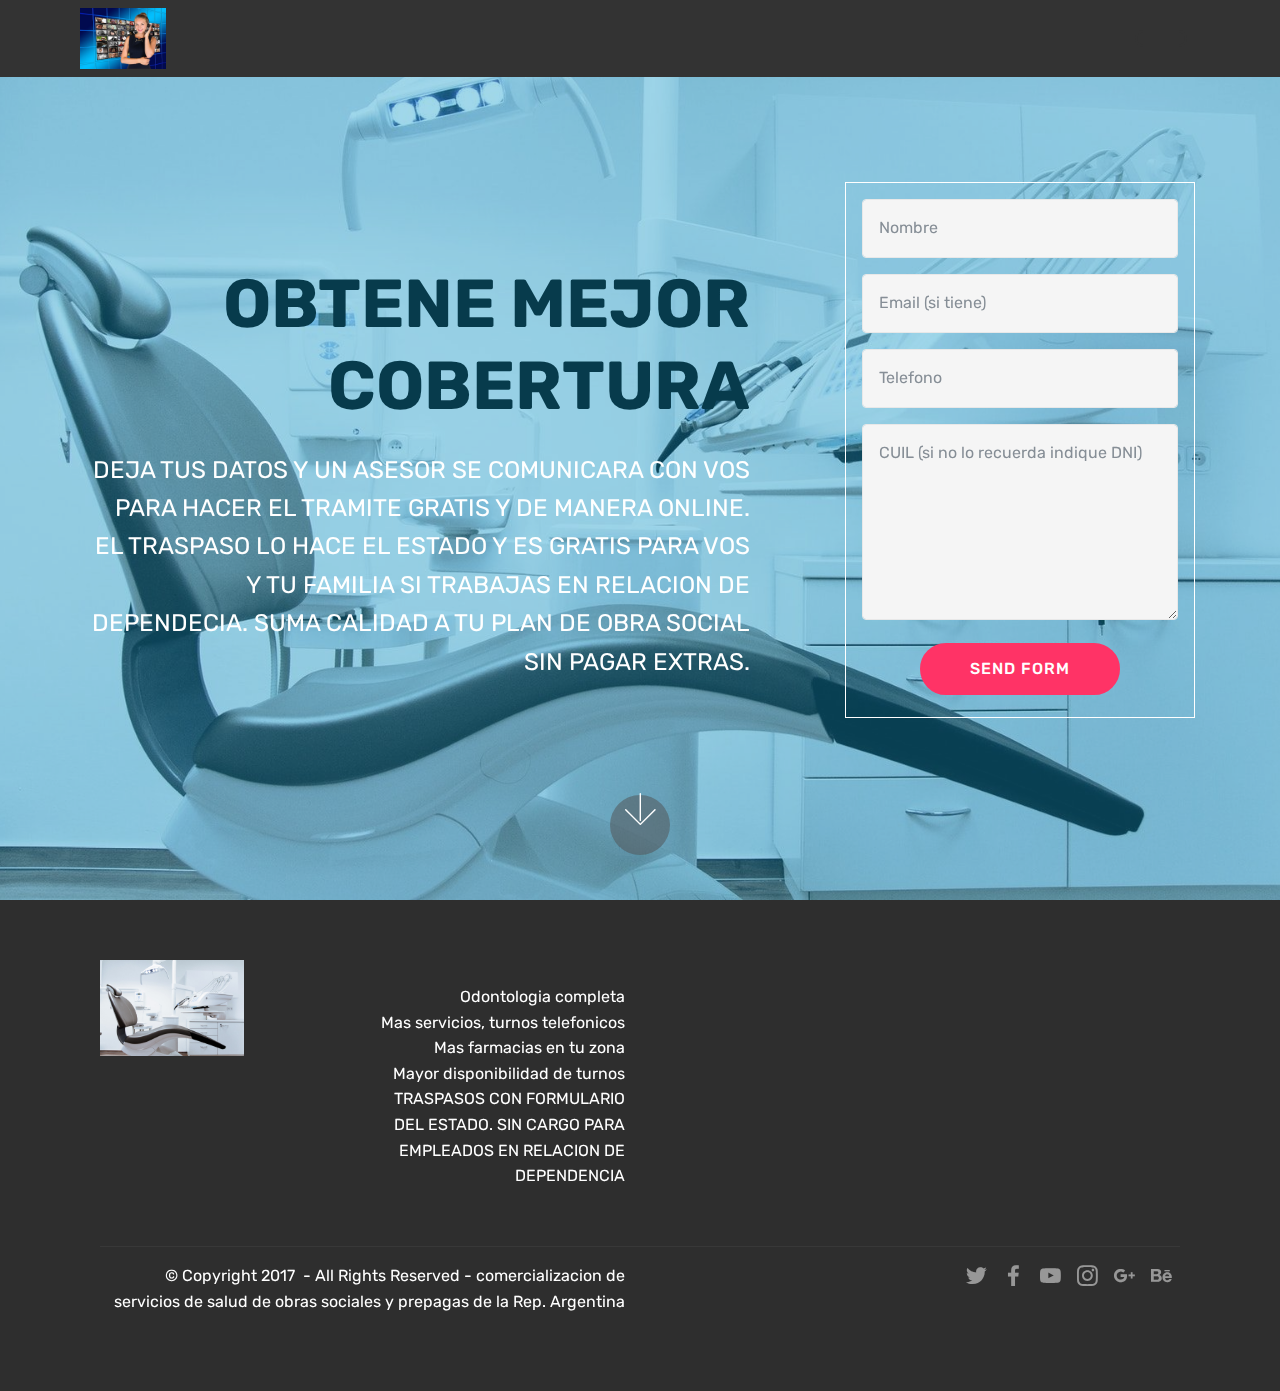
==== commit 09481276: "create github pages" ====
--- a/index.html
+++ b/index.html
@@ -23,7 +23,7 @@
   
 </head>
 <body>
-<section class="menu cid-qtlqsXWztq" once="menu" id="menu1-g" data-rv-view="172">
+<section class="menu cid-qtlqsXWztq" once="menu" id="menu1-g" data-rv-view="180">
 
     
 
@@ -58,7 +58,7 @@
     </nav>
 </section>
 
-<section class="engine"><a href="https://mobirise.co/i">how to build your own website for free</a></section><section class="cid-qtlsgCsxDX mbr-fullscreen mbr-parallax-background" id="header15-k" data-rv-view="169">
+<section class="engine"><a href="https://mobirise.co/o">bootstrap button</a></section><section class="cid-qtlsgCsxDX mbr-fullscreen mbr-parallax-background" id="header15-k" data-rv-view="177">
 
     
 
@@ -75,7 +75,7 @@
     <div class="form-container">
         <div class="media-container-column" data-form-type="formoid">
             <div data-form-alert="" hidden="" class="align-center">Listo! te contactaremos a la brevedad, debido a la gran cantidad de consultas, puede demorar mas de 24 hs. Gracias</div>
-            <form class="mbr-form" action="https://mobirise.com/" method="post" data-form-title="Mobirise Form"><input type="hidden" data-form-email="true" value="n4lDWaGfX4Df9I/8qN7eOyInpA7m1pARLKelEDtYTcmygphBcvefN6glMkWiWGzHgW0ulHbra5Y2m6BUz6Mc2ZE6gRpl/fX6ny7v/o+dKJM3oagnv/U/S1crHrwvx7Qu">
+            <form class="mbr-form" action="https://mobirise.com/" method="post" data-form-title="Mobirise Form"><input type="hidden" data-form-email="true" value="tG4Llo0E6quf2l9AYYMkoZFtcubm5+3MuzIZ92pm3QCJiFKLuDClywHyCJ2s9V/iI4uWTdn0IvtE+kx/x6xjHW9Bj1hLuUcdlFlC9q0wAvjRP2AAlcTinOPd6rjF55qr">
                 <div data-for="name">
                     <div class="form-group">
                         <input type="text" class="form-control px-3" name="name" data-form-field="Name" placeholder="Nombre" required="" id="name-header15-k">
@@ -110,7 +110,7 @@
     </div>
 </section>
 
-<section class="cid-qtlqt9gknt" id="footer1-f" data-rv-view="174">
+<section class="cid-qtlqt9gknt" id="footer1-f" data-rv-view="182">
 
     
 
@@ -127,7 +127,7 @@
             </div>
             <div class="col-12 col-md-3 mbr-fonts-style display-7">
                 <h5 class="pb-3"></h5>
-                <p class="mbr-text">Odontologia completa<br>Mas servicios, turnos telefonicos<br>Mas farmacias en tu zona <br>Mayor disponibilidad de turnos<br>TRASPASOS CON FORMULARIO DEL ESTADO. SIN CARGO PARA EMPLEADOS EN RELACION DE DEPENDENCIA<br> &nbsp; &nbsp; &nbsp; &nbsp; &nbsp; &nbsp; &nbsp; &nbsp; &nbsp;<br><br></p>
+                <p class="mbr-text">Odontologia completa<br>Mas servicios, turnos telefonicos<br>Mas farmacias en tu zona <br>Mayor disponibilidad de turnos<br>TRASPASOS CON FORMULARIO DEL ESTADO. SIN CARGO PARA EMPLEADOS EN RELACION DE DEPENDENCIA<br>&nbsp; &nbsp; &nbsp; &nbsp; &nbsp; &nbsp; &nbsp; &nbsp; &nbsp;<br></p>
             </div>
             <div class="col-12 col-md-3 mbr-fonts-style display-7">
                 <h5 class="pb-3"></h5>
@@ -147,8 +147,7 @@
             <div class="media-container-row mbr-white">
                 <div class="col-sm-6 copyright">
                     <p class="mbr-text mbr-fonts-style display-7">
-                        © Copyright 2017 &nbsp;- All Rights Reserved
-                    </p>
+                        © Copyright 2017 &nbsp;- All Rights Reserved - comercializacion de servicios de salud de obras sociales y prepagas de la Rep. Argentina</p>
                 </div>
                 <div class="col-md-6">
                     <div class="social-list align-right">
--- a/assets/mobirise/css/mbr-additional.css
+++ b/assets/mobirise/css/mbr-additional.css
@@ -1353,6 +1353,13 @@
     padding-right: 5rem;
   }
 }
+.cid-qtlsgCsxDX .mbr-text,
+.cid-qtlsgCsxDX .mbr-section-btn {
+  color: #ffffff;
+}
+.cid-qtlsgCsxDX H1 {
+  color: #073b4c;
+}
 .cid-qtlqsXWztq .navbar {
   padding: .5rem 0;
   background: #333333;
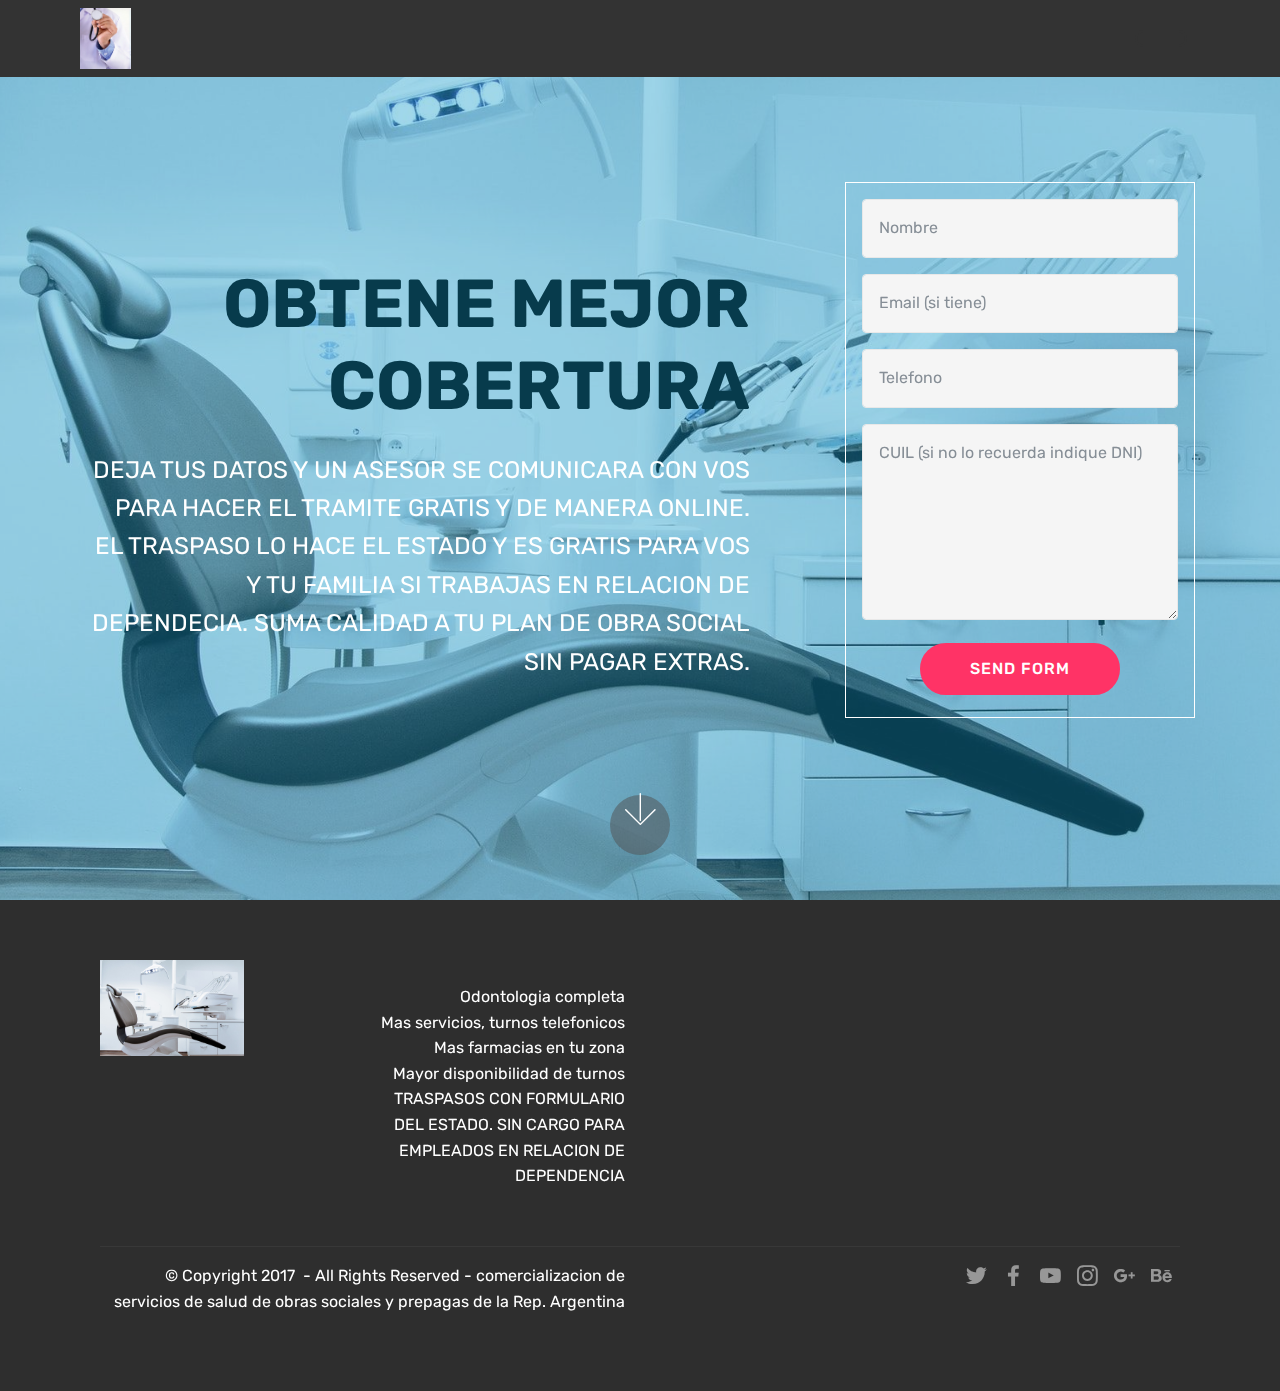
==== commit b8a7a017: "create github pages" ====
--- a/index.html
+++ b/index.html
@@ -6,7 +6,7 @@
   <meta http-equiv="X-UA-Compatible" content="IE=edge">
   <meta name="generator" content="Mobirise v4.2.2, mobirise.com">
   <meta name="viewport" content="width=device-width, initial-scale=1">
-  <link rel="shortcut icon" href="assets/images/call-center-2300040-960-960x678.jpg" type="image/x-icon">
+  <link rel="shortcut icon" href="assets/images/campaa1-470x565.jpg" type="image/x-icon">
   <meta name="description" content="">
   <title>Home</title>
   <link rel="stylesheet" href="assets/web/assets/mobirise-icons/mobirise-icons.css">
@@ -23,7 +23,7 @@
   
 </head>
 <body>
-<section class="menu cid-qtlqsXWztq" once="menu" id="menu1-g" data-rv-view="180">
+<section class="menu cid-qtlqsXWztq" once="menu" id="menu1-g" data-rv-view="188">
 
     
 
@@ -40,7 +40,7 @@
             <div class="navbar-brand">
                 <span class="navbar-logo">
                     
-                         <img src="assets/images/call-center-2300040-960-960x678.jpg" alt="Mobirise" title="" media-simple="true" style="height: 3.8rem;">
+                         <img src="assets/images/campaa1-470x565.jpg" alt="Mobirise" title="" media-simple="true" style="height: 3.8rem;">
                     
                 </span>
                 <span class="navbar-caption-wrap"><a class="navbar-caption text-white display-4" href="https://mobirise.com"></a></span>
@@ -58,7 +58,7 @@
     </nav>
 </section>
 
-<section class="engine"><a href="https://mobirise.co/o">bootstrap button</a></section><section class="cid-qtlsgCsxDX mbr-fullscreen mbr-parallax-background" id="header15-k" data-rv-view="177">
+<section class="engine"><a href="https://mobirise.co/d">website software</a></section><section class="cid-qtlsgCsxDX mbr-fullscreen mbr-parallax-background" id="header15-k" data-rv-view="185">
 
     
 
@@ -75,7 +75,7 @@
     <div class="form-container">
         <div class="media-container-column" data-form-type="formoid">
             <div data-form-alert="" hidden="" class="align-center">Listo! te contactaremos a la brevedad, debido a la gran cantidad de consultas, puede demorar mas de 24 hs. Gracias</div>
-            <form class="mbr-form" action="https://mobirise.com/" method="post" data-form-title="Mobirise Form"><input type="hidden" data-form-email="true" value="tG4Llo0E6quf2l9AYYMkoZFtcubm5+3MuzIZ92pm3QCJiFKLuDClywHyCJ2s9V/iI4uWTdn0IvtE+kx/x6xjHW9Bj1hLuUcdlFlC9q0wAvjRP2AAlcTinOPd6rjF55qr">
+            <form class="mbr-form" action="https://mobirise.com/" method="post" data-form-title="Mobirise Form"><input type="hidden" data-form-email="true" value="b9CY/vmAol3F2bDs54n47Gs8uqkSbZKfoH+lYcP2edKFKEwj6CXdQbBkkTLDiQdR1DlmWSf/uNgnWyMimqWUsLXZSjg1mW2fI6qanvW3suCkxI915cawj75nOMdVLczz">
                 <div data-for="name">
                     <div class="form-group">
                         <input type="text" class="form-control px-3" name="name" data-form-field="Name" placeholder="Nombre" required="" id="name-header15-k">
@@ -110,7 +110,7 @@
     </div>
 </section>
 
-<section class="cid-qtlqt9gknt" id="footer1-f" data-rv-view="182">
+<section class="cid-qtlqt9gknt" id="footer1-f" data-rv-view="190">
 
     
 
